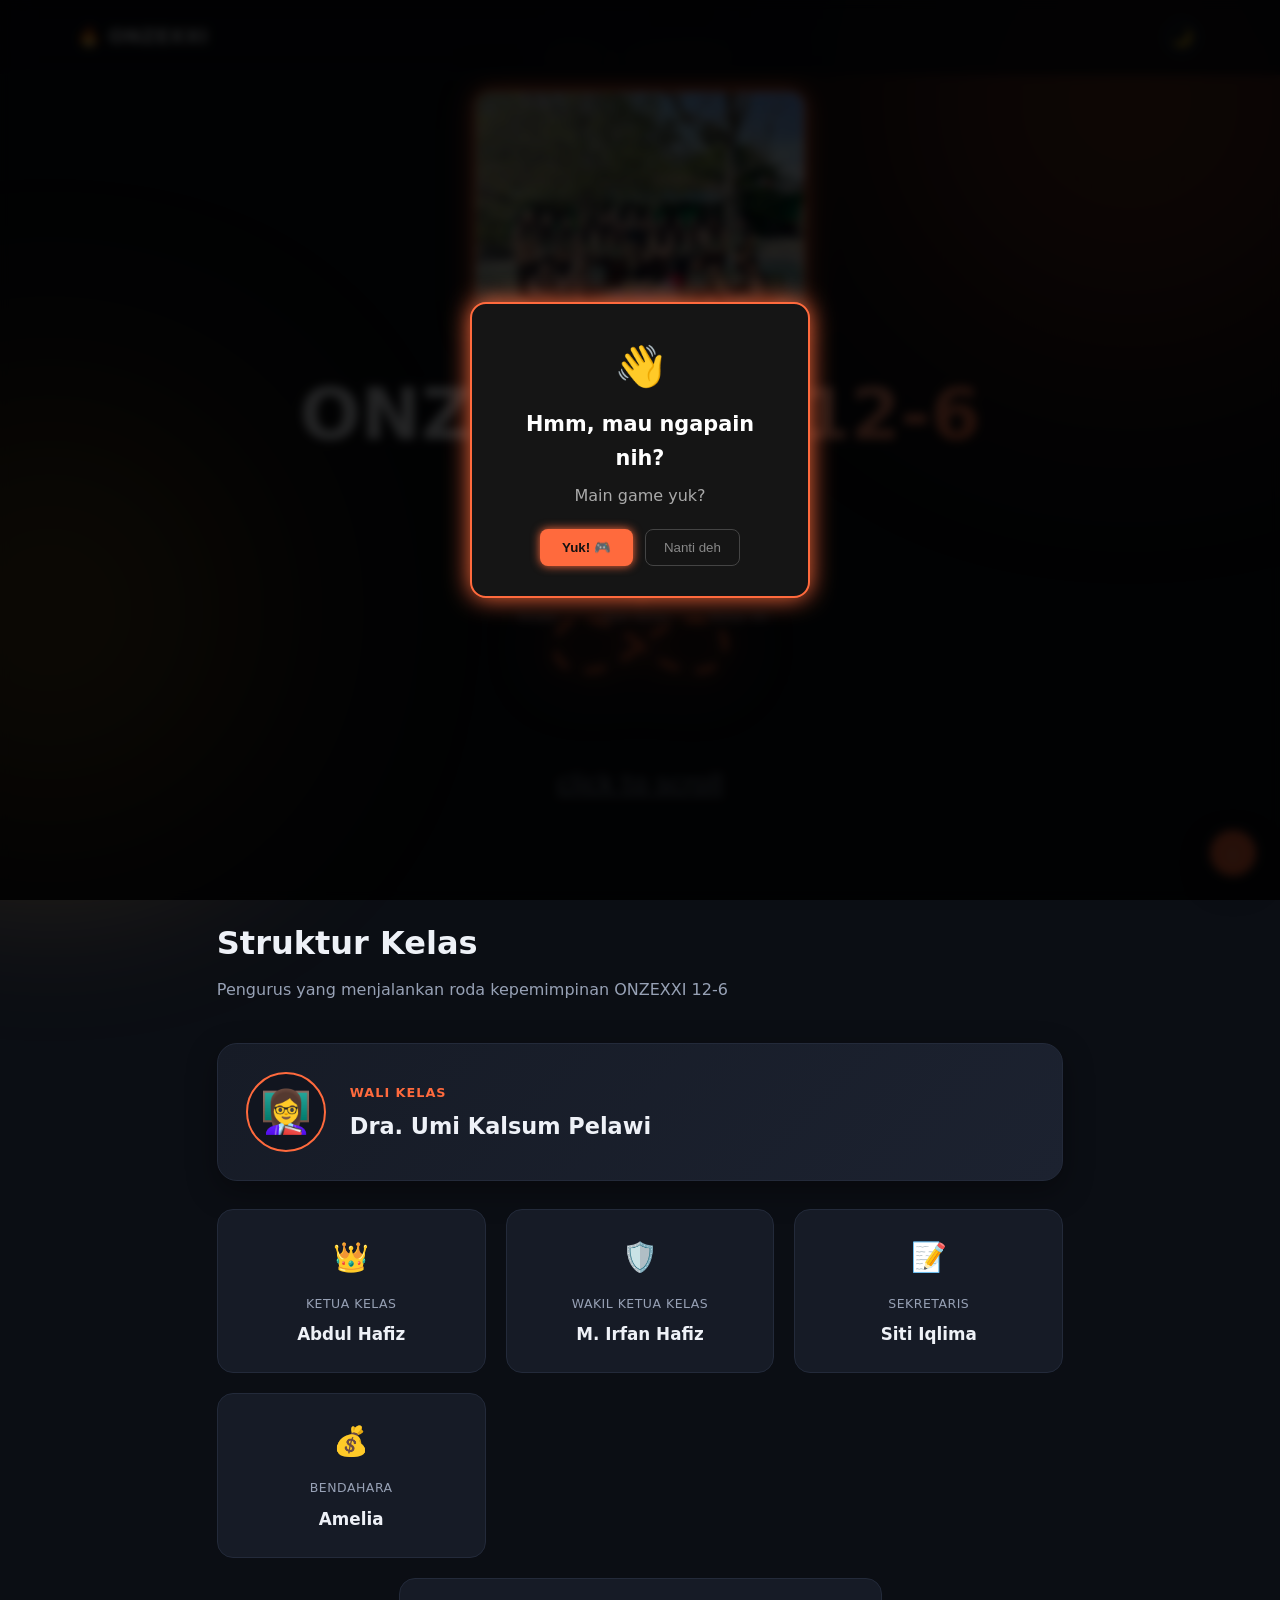
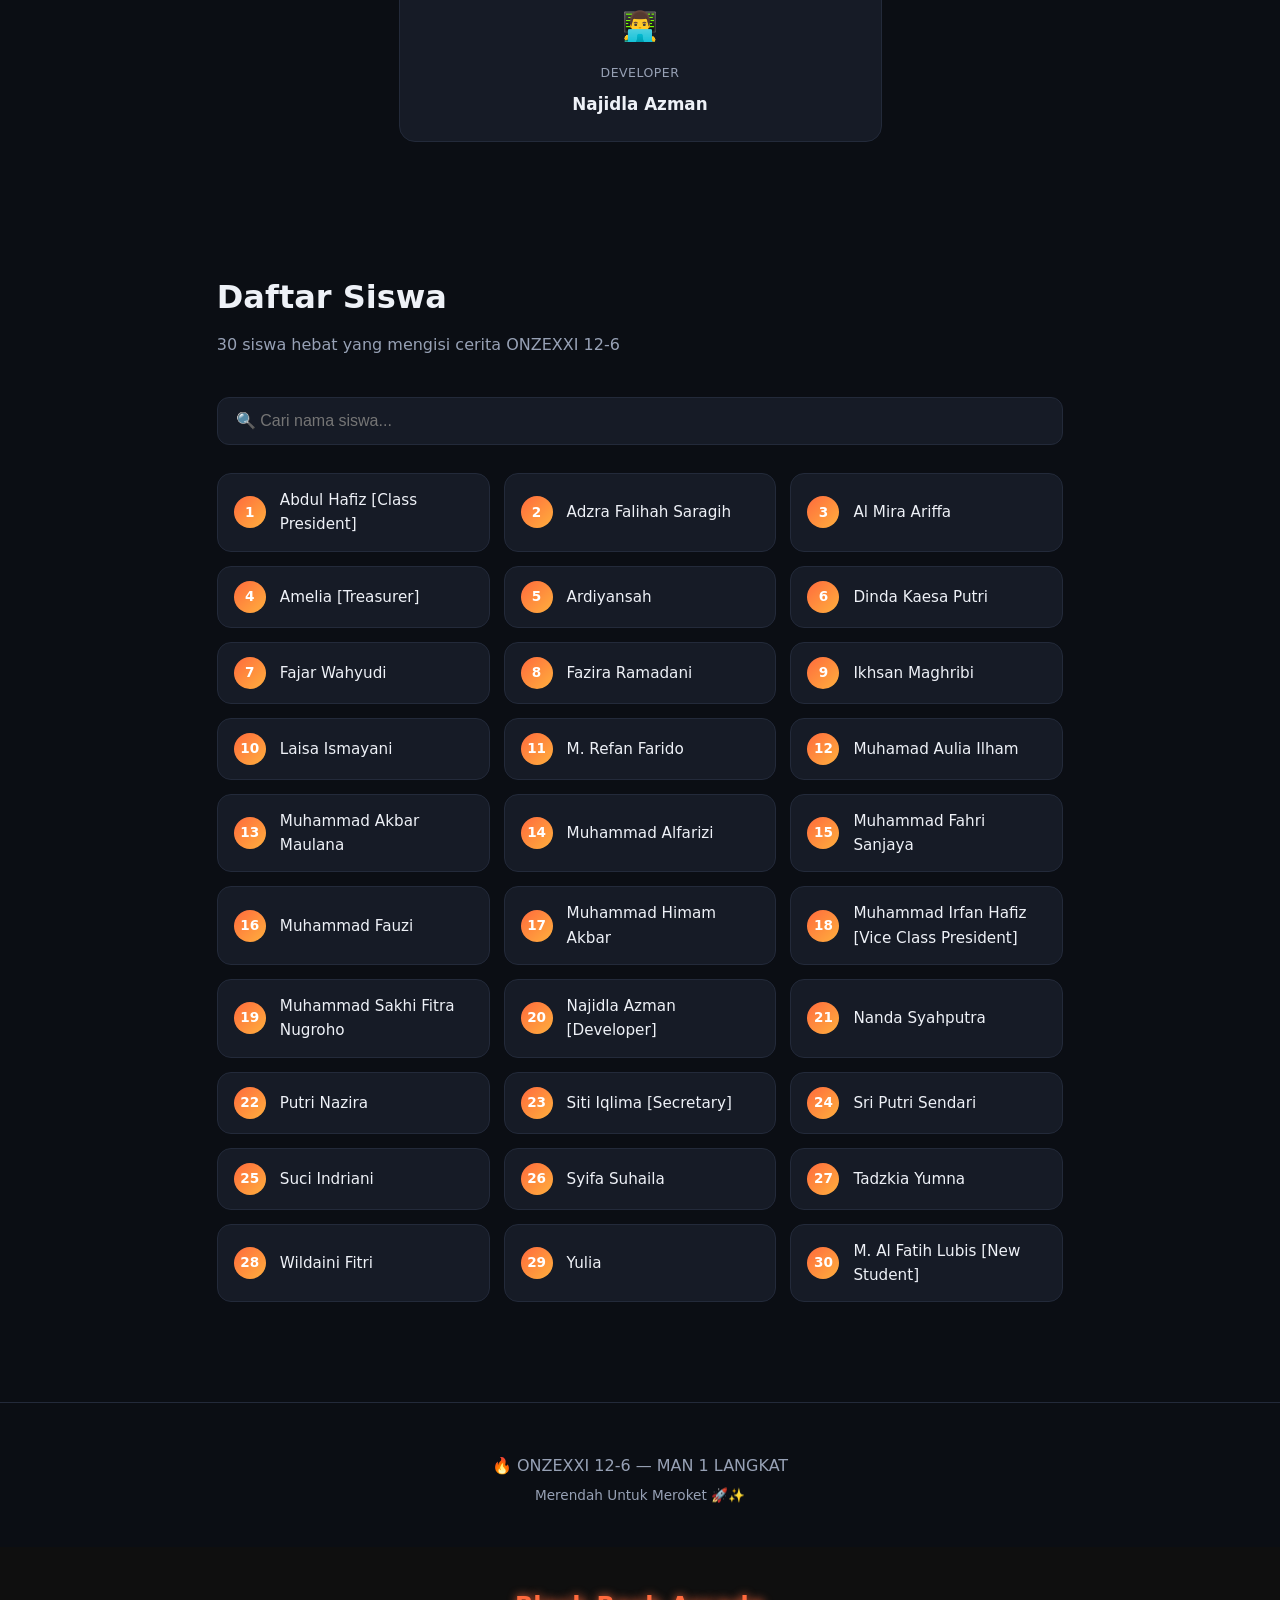
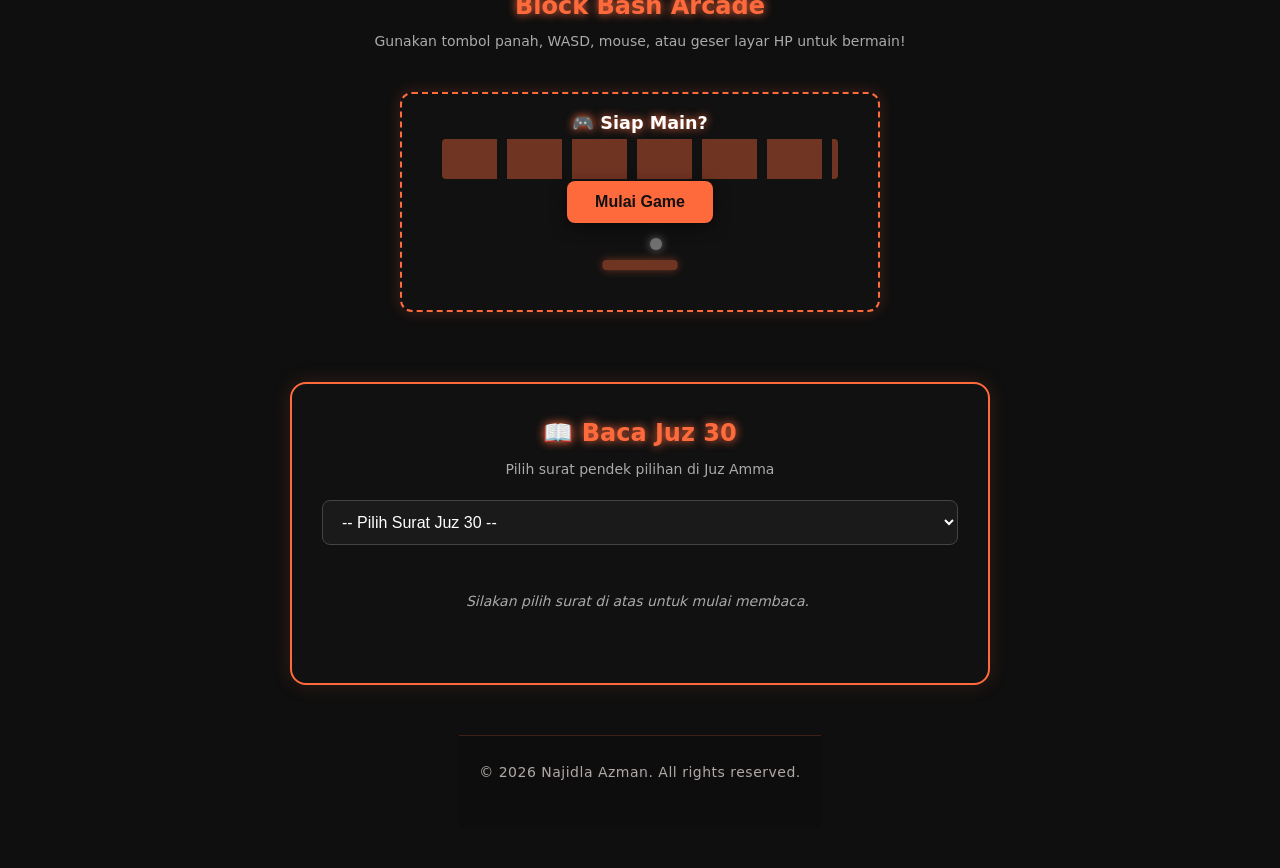
==== index.html @ a22c722e "Add files via upload" ====
<!DOCTYPE html>
<html lang="id">
<head>
<meta charset="UTF-8">
<meta name="viewport" content="width=device-width, initial-scale=1.0, maximum-scale=1.0, user-scalable=no">
<title>ONZEXXI 🔥 12-6 | MAN 1 LANGKAT</title>
<link rel="stylesheet" href="style.css">
</head>

<!-- Pop-up Greeting Awal -->
<div id="welcomePopup" class="popup-overlay">
  <div class="popup-card">
    <div class="popup-icon">👋</div>
    <h3>Hmm, mau ngapain nih?</h3>
    <p>Main game yuk?</p>
    <div class="popup-buttons">
      <button id="btnYuk" onclick="acceptInvitation()">Yuk! 🎮</button>
      <button id="btnNanti" onclick="closePopup()">Nanti deh</button>
    </div>
  </div>
</div>


<body>

  <!-- Background decor -->
  <div class="bg-glow bg-glow-1"></div>
  <div class="bg-glow bg-glow-2"></div>
  
  <nav class="navbar">
  <a href="#" onclick="window.scrollTo({top: 0, behavior: 'smooth'}); return false;" class="logo" style="text-decoration: none; color: inherit; cursor: pointer;">
    🔥 ONZEXXI
  </a>
  <div class="nav-right">
    <button id="themeToggle" class="theme-toggle" title="Ganti tema">🌙</button>
    <button id="hamburger" class="hamburger" aria-label="Menu">
      <span></span>
      <span></span>
      <span></span>
    </button>
  </div>
</nav>


  <!-- HEADER -->
  <header class="hero" id="home">
    
    <!-- Mobile Menu -->
    <div id="mobileMenu" class="mobile-menu">
      <ul>
        <li><a href="#home" class="menu-link">🏠 Beranda</a></li>
        <li><a href="#struktur" class="menu-link">📋 Struktur Kelas</a></li>
        <li><a href="#siswa" class="menu-link">👨‍🎓 Daftar Siswa</a></li>
        <li><a href="#quran" class="menu-link">📖 Al - Qur'an</a></li>
        <li><a href="#game" class="menu-link"> 🎮 Game</a></li>
      </ul>
    </div>
    
        <!-- LOGO LOVE -->
    <div class="love-container">
      <svg class="love-svg" viewBox="0 0 100 100">
        <path class="love-path" d="M 50,30 C 50,10 20,0 10,20 C 0,40 20,60 50,90 C 80,60 100,40 90,20 C 80,0 50,10 50,30 Z" fill="none" stroke-linecap="round" />
      </svg>
    </div>
    
    <!-- LOGO INFINITY PINDAH KE SINI (DI LUAR CONTENT, DI DALAM HERO) -->
    <div class="infinity-container">
      <svg class="infinity-svg" viewBox="0 0 200 100">
        <path class="infinity-path" d="M 100,50 C 60,10 0,10 0,50 C 0,90 60,90 100,50 C 140,10 200,10 200,50 C 200,90 140,90 100,50 Z" fill="none" stroke-linecap="round" />
      </svg>
    </div>
    

    <div class="hero-content">
      <p class="hero-tag">MAN 1 LANGKAT</p>
      
      <!-- FOTO HERO -->
      <div class="hero-img-container">
        <img src="foto.jpg" alt="Foto Kelas ONZEXXI" class="hero-img">
      </div>
  
      <h1 class="hero-title">ONZEXXI <span class="fire">🔥</span> 12-6</h1>
      <p class="hero-sub">Satu Kelas, Satu Keluarga, Satu Tujuan.</p>
      
      <div class="hero-stats">
        <div class="stat-box">
          <span class="stat-number" id="studentCount">0</span>
          <span class="stat-label">Siswa</span>
        </div>
        <div class="stat-box">
          <span class="stat-number">1</span>
          <span class="stat-label">Wali Kelas</span>
        </div>
        <div class="stat-box">
          <span class="stat-number">12</span>
          <span class="stat-label">Kelas XII</span>
        </div>
      </div>
    </div> <!-- PENUTUP .hero-content -->

    

    <a href="#struktur" class="scroll-hint">click to scroll</a>

  </header>

  <main>
    <!-- STRUKTUR KELAS -->
    <section class="section" id="struktur">
      <h2 class="section-title">Struktur Kelas</h2>
      <p class="section-desc">Pengurus yang menjalankan roda kepemimpinan ONZEXXI 12-6</p>

      <div class="wali-card">
        <div class="wali-avatar">👩‍🏫</div>
        <div class="wali-info">
          <span class="wali-role">Wali Kelas</span>
          <h3 class="wali-name">Dra. Umi Kalsum Pelawi</h3>
        </div>
      </div>

      <div class="struktur-grid">
        <div class="struktur-card">
          <div class="struktur-icon">👑</div>
          <span class="struktur-role">Ketua Kelas</span>
          <h4 class="struktur-name">Abdul Hafiz</h4>
        </div>
        <div class="struktur-card">
          <div class="struktur-icon">🛡️</div>
          <span class="struktur-role">Wakil Ketua Kelas</span>
          <h4 class="struktur-name">M. Irfan Hafiz</h4>
        </div>
        <div class="struktur-card">
          <div class="struktur-icon">📝</div>
          <span class="struktur-role">Sekretaris</span>
          <h4 class="struktur-name">Siti Iqlima</h4>
        </div>
        <div class="struktur-card">
          <div class="struktur-icon">💰</div>
          <span class="struktur-role">Bendahara</span>
          <h4 class="struktur-name">Amelia</h4>
        </div>
        <div class="struktur-card developer-card">
          <div class="struktur-icon">👨‍💻</div>
          <span class="struktur-role">Developer</span>
          <h4 class="struktur-name">Najidla Azman</h4>
        </div>
      </div>
    </section>
    
    <!-- DAFTAR SISWA -->
    <section class="section" id="siswa">
      <h2 class="section-title">Daftar Siswa</h2>
      <p class="section-desc">30 siswa hebat yang mengisi cerita ONZEXXI 12-6</p>

      <div class="search-wrap">
        <input type="text" id="searchInput" placeholder="🔍 Cari nama siswa..." class="search-input">
      </div>

      <div id="studentList" class="student-grid"></div>
      <p id="noResult" class="no-result hidden">Nama siswa tidak ditemukan 😢</p>
    </section>
  </main>

  <footer class="footer">
    <p>🔥 ONZEXXI 12-6 &mdash; MAN 1 LANGKAT</p>
    <p class="footer-sub">Merendah Untuk Meroket 🚀✨</p>
  </footer>

  <button id="toTop" class="to-top hidden" title="Kembali ke atas">↑</button>
  

<section class="game-section" id="game">
  <h2>Block Bash Arcade</h2>
  <p>Gunakan tombol panah, WASD, mouse, atau geser layar HP untuk bermain!</p>
  
  <!-- PREVIEW CONTAINER SEBELUM GAME DIMULAI -->
  <div id="gamePreview" class="game-preview-container">
    <div class="preview-overlay-text">
      <span>🎮 Siap Main?</span>
    </div>
    <!-- Canvas Preview (Opsional atau pakai gambar/elemen statis) -->
    <div class="preview-mockup">
      <div class="mock-bricks"></div>
      <div class="mock-paddle"></div>
      <div class="mock-ball"></div>
    </div>
    <button id="startBtn" onclick="startGame()">Mulai Game</button>
  </div>

  <!-- Container Game Fullscreen (yang udah kita buat sebelumnya) -->
  <div id="gameOverlay" class="game-overlay">
  <div class="game-container-full">
    <div class="game-header-ui">
      <span id="scoreBoard">Score: 0</span>
      <button id="exitBtn" onclick="exitGame()">Keluar ✕</button>
    </div>
    
    <!-- Area Canvas Game -->
    <div style="position: relative;">
      <canvas id="blockBashCanvas" width="480" height="320"></canvas>
      
      <!-- Pop-up Game Over di dalam Canvas -->
      <div id="gameOverScreen" class="game-over-screen">
        <h2>Game Over! 💀</h2>
        <p id="finalScore">Skor Kamu: 0</p>
        <button onclick="restartGame()">Coba Lagi 🔄</button>
      </div>
    </div>

  </div>
</div>


<!-- Section Al-Qur'an Juz 30 -->
<section class="quran-section" id="quran">
  <div class="quran-header">
    <h2>📖 Baca Juz 30</h2>
    <p>Pilih surat pendek pilihan di Juz Amma</p>
  </div>

  <!-- Dropdown Pilihan Surat -->
  <div class="quran-controls">
    <select id="surahSelect" onchange="fetchSurah()">
      <option value="" disabled selected>-- Pilih Surat Juz 30 --</option>
      <!-- Daftar surat Juz 30 di-generate otomatis via JS -->
    </select>
  </div>

  <!-- Container Menampilkan Ayat-ayat -->
  <div id="quranContainer" class="quran-content-box">
    <p class="quran-placeholder">Silakan pilih surat di atas untuk mulai membaca.</p>
  </div>
</section>


<!-- Footer / Copyright Section -->
<footer class="site-footer">
  <p>&copy; 2026 Najidla Azman. All rights reserved.</p>
</footer>


<script src="script.js"></script>
</body>
</html>
---- style.css ----
/* Styling Section Al-Qur'an */
.quran-section {
  max-width: 700px;
  width: 90%;
  margin: 50px auto;
  background: #111;
  border: 2px solid var(--accent);
  box-shadow: 0 0 20px rgba(255, 106, 61, 0.15);
  border-radius: 16px;
  padding: 30px;
  color: #fff;
  text-align: center;
}

.quran-header h2 {
  margin-bottom: 5px;
  color: #fff;
  text-shadow: 0 0 8px var(--accent);
}

.quran-header p {
  color: #aaa;
  font-size: 0.95rem;
  margin-bottom: 20px;
}

.quran-controls select {
  width: 100%;
  padding: 12px 15px;
  background: #1a1a1a;
  border: 1px solid #444;
  color: #fff;
  font-size: 1rem;
  border-radius: 8px;
  cursor: pointer;
  outline: none;
  transition: border-color 0.2s;
}

.quran-controls select:focus {
  border-color: var(--accent);
  box-shadow: 0 0 8px var(--accent);
}

/* Kotak Konten Ayat */
.quran-content-box {
  margin-top: 25px;
  max-height: 450px;
  overflow-y: auto;
  text-align: left;
  padding-right: 5px;
}

/* Scrollbar kustom di kotak ayat */
.quran-content-box::-webkit-scrollbar {
  width: 6px;
}
.quran-content-box::-webkit-scrollbar-thumb {
  background: var(--accent);
  border-radius: 4px;
}

.quran-placeholder {
  color: #666;
  text-align: center;
  font-style: italic;
  padding: 20px;
}

/* Desain Kartu Per Ayat */
.ayah-card {
  background: #181818;
  border-left: 4px solid var(--accent);
  padding: 18px;
  margin-bottom: 15px;
  border-radius: 6px;
}

.ayah-number {
  font-size: 0.85rem;
  color: var(--accent);
  font-weight: bold;
  margin-bottom: 8px;
}

.ayah-arabic {
  font-size: 1.8rem;
  text-align: right;
  direction: rtl;
  font-family: 'Traditional Arabic', 'Amiri', serif, sans-serif;
  margin-bottom: 12px;
  color: #f9f9f9;
  line-height: 2.2;
}

.ayah-latin {
  font-size: 0.95rem;
  color: #ddd;
  font-style: italic;
  margin-bottom: 6px;
}

.ayah-translation {
  font-size: 0.9rem;
  color: #999;
}


/* Styling Footer Copyright */
.site-footer {
  text-align: center;
  padding: 25px 20px;
  background: #0d0d0d;
  border-top: 1px solid rgba(255, 106, 61, 0.2); /* Garis tipis aksesoris neon */
  color: #888;
  font-size: 0.9rem;
  letter-spacing: 0.5px;
}

.site-footer p {
  margin: 0;
  text-shadow: 0 0 5px rgba(255, 106, 61, 0.1);
}


:root {
  --bg: #0b0e14;
  --bg-alt: #11151f;
  --card: #161b26;
  --card-hover: #1c2230;
  --text: #eef1f7;
  --text-dim: #97a1b5;
  --accent: #ff6a3d;
  --accent-2: #ffb03d;
  --border: #232a3a;
  --shadow: 0 10px 30px rgba(0,0,0,0.35);
}

[data-theme="light"] {
  --bg: #f6f7fb;
  --bg-alt: #ffffff;
  --card: #ffffff;
  --card-hover: #f0f2f8;
  --text: #14171f;
  --text-dim: #5b6478;
  --border: #e4e7ef;
  --shadow: 0 10px 30px rgba(20,23,31,0.08);
}

* { margin: 0; padding: 0; box-sizing: border-box; }


body {
  font-family: 'Segoe UI', system-ui, -apple-system, sans-serif;
  background: var(--bg);
  color: var(--text);
  line-height: 1.6;
  overflow-x: hidden;
  transition: background 0.4s ease, color 0.4s ease;
  
  /* Tambahkan baris di bawah ini */
  -webkit-user-select: none; /* Safari */
  -moz-user-select: none;    /* Firefox */
  -ms-user-select: none;     /* Internet Explorer/Edge */
  user-select: none;         /* Standar modern */
}


/* Background glow */
.bg-glow {
  position: fixed;
  border-radius: 50%;
  filter: blur(120px);
  opacity: 0.35;
  z-index: -1;
  pointer-events: none;
}
.bg-glow-1 {
  width: 500px; height: 500px;
  background: var(--accent);
  top: -150px; right: -100px;
}
.bg-glow-2 {
  width: 400px; height: 400px;
  background: var(--accent-2);
  bottom: 10%; left: -150px;
}

/* NAVBAR - STICKY */
.navbar {
  display: flex;
  justify-content: space-between;
  align-items: center;
  padding: 16px 6%;
  position: fixed;
  top: 0;
  left: 0;
  width: 100%; 
  z-index: 100;
  background: rgba(11, 14, 20, 0.85);
  backdrop-filter: blur(16px);
  -webkit-backdrop-filter: blur(16px);
  border-bottom: 1px solid rgba(35, 42, 58, 0.4);
  transition: all 0.4s ease;
}

[data-theme="light"] .navbar {
  background: rgba(246, 247, 251, 0.85);
  border-bottom: 1px solid rgba(228, 231, 239, 0.6);
}

/* Efek shadow saat di-scroll */
.navbar.scrolled {
  box-shadow: 0 4px 30px rgba(0, 0, 0, 0.15);
  padding: 12px 6%;
}

[data-theme="light"] .navbar.scrolled {
  box-shadow: 0 4px 30px rgba(20, 23, 31, 0.08);
}

.logo {
  font-weight: 800;
  font-size: 1.2rem;
  letter-spacing: 0.5px;
  display: flex;
  align-items: center;
  gap: 8px;
}

.theme-toggle {
  background: var(--card);
  border: 1px solid var(--border);
  border-radius: 50px;
  width: 42px;
  height: 42px;
  font-size: 1.1rem;
  cursor: pointer;
  transition: transform 0.3s ease, background 0.3s ease;
}
.theme-toggle:hover { transform: rotate(20deg) scale(1.05); background: var(--card-hover); }

/* HERO */
.hero {
  min-height: 92vh;
  display: flex;
  flex-direction: column;
  justify-content: space-between;
  position: relative;
  scroll-margin-top: 0; /* Beranda ga perlu margin */
}
.hero-content {
  flex: 1;
  display: flex;
  flex-direction: column;
  align-items: center;
  justify-content: center;
  text-align: center;
  padding: 0 6%;
}
.hero-tag {
  color: var(--accent);
  font-weight: 700;
  letter-spacing: 3px;
  font-size: 0.99rem;
  margin-top: -100px; /* turun 20px */
  transform: translateY(10px);
  margin-bottom: 14px;
  text-transform: uppercase;
}
.hero-title {
  font-size: clamp(2.4rem, 7vw, 4.5rem);
  font-weight: 900;
  line-height: 1.1;
  background: linear-gradient(135deg, var(--text) 30%, var(--accent) 100%);
  -webkit-background-clip: text;
  background-clip: text;
  -webkit-text-fill-color: transparent;
}
.fire { -webkit-text-fill-color: initial; }
.hero-sub {
  margin-top: 18px;
  color: var(--text-dim);
  font-size: 1.05rem;
  max-width: 500px;
}
.hero-stats {
  display: flex;
  gap: 40px;
  margin-top: 48px;
  flex-wrap: wrap;
  justify-content: center;
}
.stat-box {
  display: flex;
  flex-direction: column;
  align-items: center;
}
.stat-number {
  font-size: 2.2rem;
  font-weight: 800;
  color: var(--accent);
}
.stat-label {
  color: var(--text-dim);
  font-size: 0.85rem;
  margin-top: 4px;
}
.scroll-hint {
  text-align: center;
  padding-bottom: 24px;
  font-size: 1.6rem;
  color: var(--text-dim);
  animation: bounce 2s infinite;
}
@keyframes bounce {
  0%, 100% { transform: translateY(0); }
  50% { transform: translateY(8px); }
}

/* SECTIONS */
.section {
  max-width: 1000px;
  margin: 0 auto;
  padding: 90px 6% 40px;
  scroll-margin-top: 80px; /* PENTING: biar pas di-scroll, konten muncul di bawah navbar */
}
.section-title {
  font-size: 2rem;
  font-weight: 800;
}
.section-desc {
  color: var(--text-dim);
  margin-top: 8px;
  margin-bottom: 40px;
}

/* WALI KELAS */
.wali-card {
  display: flex;
  align-items: center;
  gap: 24px;
  background: linear-gradient(135deg, var(--card) 0%, var(--card-hover) 100%);
  border: 1px solid var(--border);
  border-radius: 20px;
  padding: 28px;
  box-shadow: var(--shadow);
  margin-bottom: 28px;
}
.wali-avatar {
  font-size: 2.6rem;
  width: 80px; height: 80px;
  min-width: 80px;
  display: flex; align-items: center; justify-content: center;
  background: var(--bg-alt);
  border-radius: 50%;
  border: 2px solid var(--accent);
}
.wali-role {
  color: var(--accent);
  font-weight: 700;
  font-size: 0.8rem;
  text-transform: uppercase;
  letter-spacing: 1px;
}
.wali-name {
  font-size: 1.4rem;
  margin-top: 4px;
}

/* STRUKTUR GRID */

.struktur-grid {
  display: grid;
  grid-template-columns: repeat(auto-fit, minmax(220px, 1fr));
  gap: 20px;
}
.struktur-card {
  background: var(--card);
  border: 1px solid var(--border);
  border-radius: 16px;
  padding: 24px 20px;
  text-align: center;
  transition: transform 0.25s ease, box-shadow 0.25s ease, border-color 0.25s ease;
}
.developer-card {
  grid-column: 1 / -1;
  justify-self: center;
  width: 483px;
}
.struktur-card:hover {
  transform: translateY(-6px);
  box-shadow: var(--shadow);
  border-color: var(--accent);
}
.struktur-icon { font-size: 1.8rem; margin-bottom: 10px; }
.struktur-role {
  color: var(--text-dim);
  font-size: 0.78rem;
  text-transform: uppercase;
  letter-spacing: 0.5px;
}
.struktur-name {
  margin-top: 6px;
  font-size: 1.05rem;
}

/* SEARCH */
.search-wrap { margin-bottom: 28px; }
.search-input {
  width: 100%;
  padding: 14px 18px;
  border-radius: 12px;
  border: 1px solid var(--border);
  background: var(--card);
  color: var(--text);
  font-size: 1rem;
  outline: none;
  transition: border-color 0.25s ease;
}
.search-input:focus { border-color: var(--accent); }

/* STUDENT GRID */
.student-grid {
  display: grid;
  grid-template-columns: repeat(auto-fill, minmax(230px, 1fr));
  gap: 14px;
}
.student-card {
  display: flex;
  align-items: center;
  gap: 14px;
  background: var(--card);
  border: 1px solid var(--border);
  border-radius: 14px;
  padding: 14px 16px;
  transition: transform 0.2s ease, border-color 0.2s ease;
}
.student-card:hover {
  transform: translateY(-3px);
  border-color: var(--accent);
}
.student-num {
  min-width: 32px; height: 32px;
  border-radius: 50%;
  background: linear-gradient(135deg, var(--accent), var(--accent-2));
  color: #fff;
  font-weight: 700;
  font-size: 0.85rem;
  display: flex; align-items: center; justify-content: center;
}
.student-name { font-size: 0.95rem; }
.no-result {
  text-align: center;
  color: var(--text-dim);
  padding: 30px 0;
}
.hidden { display: none; }

/* FOOTER */
.footer {
  text-align: center;
  padding: 50px 6% 40px;
  color: var(--text-dim);
  border-top: 1px solid var(--border);
  margin-top: 60px;
}
.footer-sub { font-size: 0.85rem; margin-top: 6px; }

/* TO TOP */
.to-top {
  position: fixed;
  bottom: 24px; right: 24px;
  width: 46px; height: 46px;
  border-radius: 50%;
  border: none;
  background: var(--accent);
  color: #fff;
  font-size: 1.2rem;
  cursor: pointer;
  box-shadow: var(--shadow);
  transition: opacity 0.3s ease, transform 0.3s ease;
  z-index: 20;
}
.to-top:hover { transform: translateY(-4px); }

@media (max-width: 480px) {
  .hero-stats { gap: 24px; }
  .wali-card { flex-direction: column; text-align: center; }
}

/* ===== HAMBURGER MENU ===== */
.nav-right {
  display: flex;
  align-items: center;
  gap: 12px;
}

.hamburger {
  display: flex;
  flex-direction: column;
  justify-content: space-between;
  width: 28px;
  height: 20px;
  background: transparent;
  border: none;
  cursor: pointer;
  padding: 0;
  z-index: 30;
  transition: all 0.3s ease;
}

.hamburger span {
  display: block;
  width: 100%;
  height: 2.5px;
  background: var(--text);
  border-radius: 4px;
  transition: all 0.3s ease;
  transform-origin: center;
}

.hamburger.active span:nth-child(1) {
  transform: translateY(8.5px) rotate(45deg);
}

.hamburger.active span:nth-child(2) {
  opacity: 0;
  transform: scaleX(0);
}

.hamburger.active span:nth-child(3) {
  transform: translateY(-8.5px) rotate(-45deg);
}

.hamburger:hover span {
  background: var(--accent);
}

/* ===== MOBILE MENU OVERLAY ===== */
.mobile-menu {
  position: fixed;
  top: 0;
  right: -100%;
  width: 280px;
  height: 100vh;
  background: var(--bg-alt);
  border-left: 1px solid var(--border);
  padding: 100px 30px 40px;
  transition: right 0.4s cubic-bezier(0.25, 0.46, 0.45, 0.94);
  z-index: 25;
  box-shadow: -10px 0 40px rgba(0,0,0,0.2);
  backdrop-filter: blur(20px);
  -webkit-backdrop-filter: blur(20px);
}

.mobile-menu.open {
  right: 0;
}

.mobile-menu ul {
  list-style: none;
  display: flex;
  flex-direction: column;
  gap: 8px;
}

.mobile-menu ul li a {
  display: block;
  padding: 14px 18px;
  font-size: 1.05rem;
  font-weight: 600;
  color: var(--text);
  text-decoration: none;
  border-radius: 12px;
  transition: all 0.25s ease;
  background: transparent;
}

.mobile-menu ul li a:hover {
  background: var(--card-hover);
  color: var(--accent);
  transform: translateX(6px);
}

.mobile-menu ul li a:active {
  transform: scale(0.97);
}

/* Overlay gelap */
.menu-overlay {
  position: fixed;
  top: 0;
  left: 0;
  width: 100%;
  height: 100vh;
  background: rgba(0,0,0,0.4);
  backdrop-filter: blur(4px);
  -webkit-backdrop-filter: blur(4px);
  opacity: 0;
  visibility: hidden;
  transition: all 0.4s ease;
  z-index: 20;
}

.menu-overlay.active {
  opacity: 1;
  visibility: visible;
}

/* ===== RESPONSIVE ===== */
@media (min-width: 769px) {
  .hamburger {
    display: none;
  }
  .mobile-menu {
    display: none;
  }
}

@media (max-width: 768px) {
  .mobile-menu {
    width: 260px;
  }
  .mobile-menu ul li a {
    font-size: 0.95rem;
    padding: 12px 16px;
  }
}

@media (max-width: 480px) {
  .mobile-menu {
    width: 100%;
    border-left: none;
  }
}

/* Styling untuk Foto Hero / Bagian Atas */
.hero-img-container {
  margin: 16px 0 35px 0;
  display: flex;
  justify-content: center;
}

.hero-img {
  width: 100%;
  max-width: 400px;       
  height: 250px;          
  object-fit: cover;      
  border-radius: 16px;    
  
  /* Efek Outline & Garis Bersinar (Glow) */
  border: 2px solid var(--accent); 
  box-shadow: 0 0 20px var(--accent), 0 0 40px rgba(255, 106, 61, 0.2); 
  
  cursor: zoom-in; /* Kursor berubah jadi kaca pembesar */
  transition: transform 0.4s ease, box-shadow 0.3s ease;
}

/* Efek saat kursor diarahkan ke foto (Hanya membesar sedikit & glow bertambah) */
.hero-img:hover {
  transform: scale(1.03); /* Cukup membesar sedikit agar tidak mengganggu */
  box-shadow: 0 0 30px var(--accent), 0 0 60px rgba(255, 106, 61, 0.4);
}

/* Efek saat foto DIKLIK (Berubah jadi besar penuh) */
.hero-img.zoomed {
  transform: scale(1.50); /* Ukuran besar saat diklik */
  cursor: zoom-out;     /* Kursor berubah jadi tanda minus */
  z-index: 999;
  position: relative;
  box-shadow: 0 0 40px var(--accent), 0 0 80px rgba(255, 106, 61, 0.6);
}

/* Mencegah gambar diseret (drag) atau diseleksi tanpa mematikan interaksinya */
img {
  -webkit-user-drag: none;
  -webkit-user-select: none;
  user-select: none;
}

/* Menghilangkan efek warna biru/highlight saat tombol ditekan di perangkat mobile */
button, a, input {
  -webkit-tap-highlight-color: transparent; 
  outline: none;                            
}

button:focus, a:focus, input:focus {
  outline: none;
  box-shadow: none;
}


.infinity-container {
  position: absolute;
  bottom: 140px; 
  left: 50%;
  transform: translateX(-50%);
  display: flex;
  justify-content: center;
  align-items: center;
  z-index: 5;
}

.infinity-svg {
  width: 170px; /* Lebarkan sedikit biar lengkungannya lebih longgar & elegan */
  height: 85px;
  display: block;
  overflow: visible;
  filter: drop-shadow(0 0 12px var(--accent)) drop-shadow(0 0 30px rgba(255, 106, 61, 0.7));
}

.infinity-path {
  stroke: var(--accent);
  stroke-width: 5.5; 
  stroke-dasharray: 20 25; /* Garis terang 20px, spasi 25px (ulangi banyak) */
  stroke-dashoffset: 0;
  animation: infinityFlow 1.8s linear infinite; /* Pakai linear biar pergerakan banyak garisnya konsisten */
}

@keyframes infinityFlow {
  0% {
    stroke-dashoffset: 90; /* Sesuaikan dengan total panjang (20 + 25) * 2 */
  }
  100% {
    stroke-dashoffset: 0;
  }
}


/* Container Logo Love */
.love-container {
  position: absolute;
  bottom: 220px; /* Atur jarak posisinya agar tepat melayang di atas infinity */
  left: 50%;
  transform: translateX(-50%);
  display: flex;
  justify-content: center;
  align-items: center;
  z-index: 5;
}

/* Ukuran & Glow Logo Love */
.love-svg {
  width: 55px;
  height: 55px;
  display: block;
  overflow: visible;
  filter: drop-shadow(0 0 10px var(--accent)) drop-shadow(0 0 25px rgba(255, 106, 61, 0.6));
}

/* Animasi Garis Love Mengalir */
.love-path {
  stroke: var(--accent);
  stroke-width: 5;
  stroke-dasharray: 15 20; /* Garis terang 15px, spasi 20px */
  stroke-dashoffset: 0;
  animation: loveFlow 1.5s linear infinite;
}

@keyframes loveFlow {
  0% {
    stroke-dashoffset: 70; /* Sesuaikan dengan total panjang (15 + 20) * 2 */
  }
  100% {
    stroke-dashoffset: 0;
  }
}

.game-section {
  display: flex;
  flex-direction: column;
  align-items: center;
  padding: 40px 20px;
  background: #0f0f0f;
  color: #fff;
  font-family: inherit;
}

.game-section h2 {
  color: var(--accent);
  margin-bottom: 5px;
  text-shadow: 0 0 10px var(--accent);
}

.game-section p {
  color: #aaa;
  font-size: 14px;
  margin-bottom: 20px;
}

.game-container {
  border: 2px solid var(--accent);
  box-shadow: 0 0 20px var(--accent);
  border-radius: 8px;
  overflow: hidden;
  background: #111;
  text-align: center;
}

canvas {
  display: block;
  background: #000;
}

.game-ui {
  display: flex;
  justify-content: space-between;
  align-items: center;
  padding: 10px 15px;
  background: #1a1a1a;
  border-top: 1px solid #333;
}

#scoreBoard {
  font-weight: bold;
  color: var(--accent);
}

#startBtn {
  background: var(--accent);
  color: #fff;
  border: none;
  padding: 6px 15px;
  border-radius: 4px;
  cursor: pointer;
  font-weight: bold;
  transition: opacity 0.2s;
}

#startBtn:hover {
  opacity: 0.8;
}

/* Sembunyikan overlay game secara default */
.game-overlay {
  display: none;
  position: fixed;
  top: 0;
  left: 0;
  width: 100vw;
  height: 100vh;
  background: rgba(0, 0, 0, 0.95); /* Hitam pekat fokus */
  z-index: 9999; /* Paling depan di atas semua elemen web */
  justify-content: center;
  align-items: center;
  flex-direction: column;
}

/* Saat aktif, ubah jadi flex agar muncul di tengah */
.game-overlay.active {
  display: flex;
}

.game-container-full {
  border: 2px solid var(--accent);
  box-shadow: 0 0 30px var(--accent);
  border-radius: 12px;
  overflow: hidden;
  background: #111;
  text-align: center;
  max-width: 95vw;
}

.game-header-ui {
  display: flex;
  justify-content: space-between;
  align-items: center;
  padding: 12px 20px;
  background: #1a1a1a;
  border-bottom: 1px solid #333;
}

#exitBtn {
  background: #ff3b3b;
  color: #fff;
  border: none;
  padding: 6px 14px;
  border-radius: 4px;
  cursor: pointer;
  font-weight: bold;
  transition: opacity 0.2s;
}

#exitBtn:hover {
  opacity: 0.8;
}

/* Styling Kotak Preview Game */
.game-preview-container {
  position: relative;
  width: 480px;
  max-width: 90vw;
  height: 220px;
  margin: 20px auto;
  background: #111;
  border: 2px dashed var(--accent);
  border-radius: 12px;
  overflow: hidden;
  display: flex;
  flex-direction: column;
  justify-content: center;
  align-items: center;
  box-shadow: 0 0 15px rgba(255, 106, 61, 0.2);
  transition: all 0.3s ease;
}

.game-preview-container:hover {
  border-style: solid;
  box-shadow: 0 0 25px var(--accent);
}

/* Teks dan Mockup di dalam Preview */
.preview-overlay-text {
  position: absolute;
  top: 15px;
  color: #fff;
  font-weight: bold;
  font-size: 1.1rem;
  text-shadow: 0 0 8px var(--accent);
  z-index: 2;
}

.preview-mockup {
  position: relative;
  width: 100%;
  height: 100%;
  opacity: 0.4; /* Agak transparan biar gak terlalu mencolok sebelum diklik */
}

/* Ilustrasi balok-balok kecil di preview */
.mock-bricks {
  position: absolute;
  top: 45px;
  left: 40px;
  right: 40px;
  height: 40px;
  background: repeating-linear-gradient(
    90deg,
    var(--accent),
    var(--accent) 55px,
    #111 55px,
    #111 65px
  );
  border-radius: 4px;
}

/* Ilustrasi padel dan bola di preview */
.mock-paddle {
  position: absolute;
  bottom: 40px;
  left: 50%;
  transform: translateX(-50%);
  width: 75px;
  height: 10px;
  background: var(--accent);
  border-radius: 4px;
  box-shadow: 0 0 8px var(--accent);
}

.mock-ball {
  position: absolute;
  bottom: 60px;
  left: 52%;
  width: 12px;
  height: 12px;
  background: #fff;
  border-radius: 50%;
  box-shadow: 0 0 8px #fff;
}

/* Tombol Mulai di dalam preview */
#startBtn {
  position: absolute;
  z-index: 3;
  background: var(--accent);
  color: #111;
  border: none;
  padding: 12px 28px;
  font-size: 1rem;
  font-weight: bold;
  border-radius: 8px;
  cursor: pointer;
  box-shadow: 0 4px 15px rgba(0,0,0,0.5);
  transition: transform 0.2s, box-shadow 0.2s;
}

#startBtn:hover {
  transform: scale(1.05);
  box-shadow: 0 0 20px var(--accent);
}



/* Styling Overlay Pop-up */
.popup-overlay {
  position: fixed;
  top: 0;
  left: 0;
  width: 100vw;
  height: 100vh;
  background: rgba(0, 0, 0, 0.85);
  backdrop-filter: blur(5px); /* Efek blur di belakang pop-up */
  z-index: 99999;
  display: flex;
  justify-content: center;
  align-items: center;
  animation: fadeInPopup 0.4s ease-out;
}

/* Kartu Pop-up */
.popup-card {
  background: #151515;
  border: 2px solid var(--accent);
  box-shadow: 0 0 25px var(--accent);
  padding: 30px;
  border-radius: 16px;
  text-align: center;
  max-width: 340px;
  width: 90%;
  color: #fff;
  transform: scale(1);
  animation: popScale 0.3s cubic-bezier(0.175, 0.885, 0.32, 1.275);
}

.popup-icon {
  font-size: 2.5rem;
  margin-bottom: 10px;
}

.popup-card h3 {
  margin-bottom: 8px;
  font-size: 1.3rem;
  color: #fff;
}

.popup-card p {
  color: #aaa;
  margin-bottom: 20px;
  font-size: 1rem;
}

/* Tombol di dalam Pop-up */
.popup-buttons {
  display: flex;
  gap: 12px;
  justify-content: center;
}

#btnYuk {
  background: var(--accent);
  color: #111;
  border: none;
  padding: 10px 22px;
  font-weight: bold;
  border-radius: 8px;
  cursor: pointer;
  box-shadow: 0 0 10px var(--accent);
  transition: transform 0.2s;
}

#btnYuk:hover {
  transform: scale(1.05);
}

#btnNanti {
  background: transparent;
  color: #888;
  border: 1px solid #444;
  padding: 10px 18px;
  border-radius: 8px;
  cursor: pointer;
  transition: all 0.2s;
}

#btnNanti:hover {
  color: #fff;
  border-color: #777;
}

/* Animasi Muncul */
@keyframes fadeInPopup {
  from { opacity: 0; }
  to { opacity: 1; }
}

@keyframes popScale {
  from { transform: scale(0.8); opacity: 0; }
  to { transform: scale(1); opacity: 1; }
}

/* Kelas utilitas buat nutup pop-up dengan transisi */
.popup-overlay.hidden {
  display: none;
}


/* Tampilan Game Over Tersembunyi secara Default */
.game-over-screen {
  display: none;
  position: absolute;
  top: 0;
  left: 0;
  width: 100%;
  height: 100%;
  background: rgba(0, 0, 0, 0.9);
  flex-direction: column;
  justify-content: center;
  align-items: center;
  z-index: 10;
  color: #fff;
  text-align: center;
}

.game-over-screen.active {
  display: flex;
}

.game-over-screen h2 {
  color: #ff3b3b;
  margin-bottom: 10px;
  text-shadow: 0 0 10px #ff3b3b;
}

.game-over-screen p {
  color: #ccc;
  margin-bottom: 20px;
  font-size: 1.1rem;
}

.game-over-screen button {
  background: var(--accent);
  color: #111;
  border: none;
  padding: 10px 20px;
  font-weight: bold;
  border-radius: 6px;
  cursor: pointer;
  box-shadow: 0 0 10px var(--accent);
  transition: transform 0.2s;
}

.game-over-screen button:hover {
  transform: scale(1.05);
}
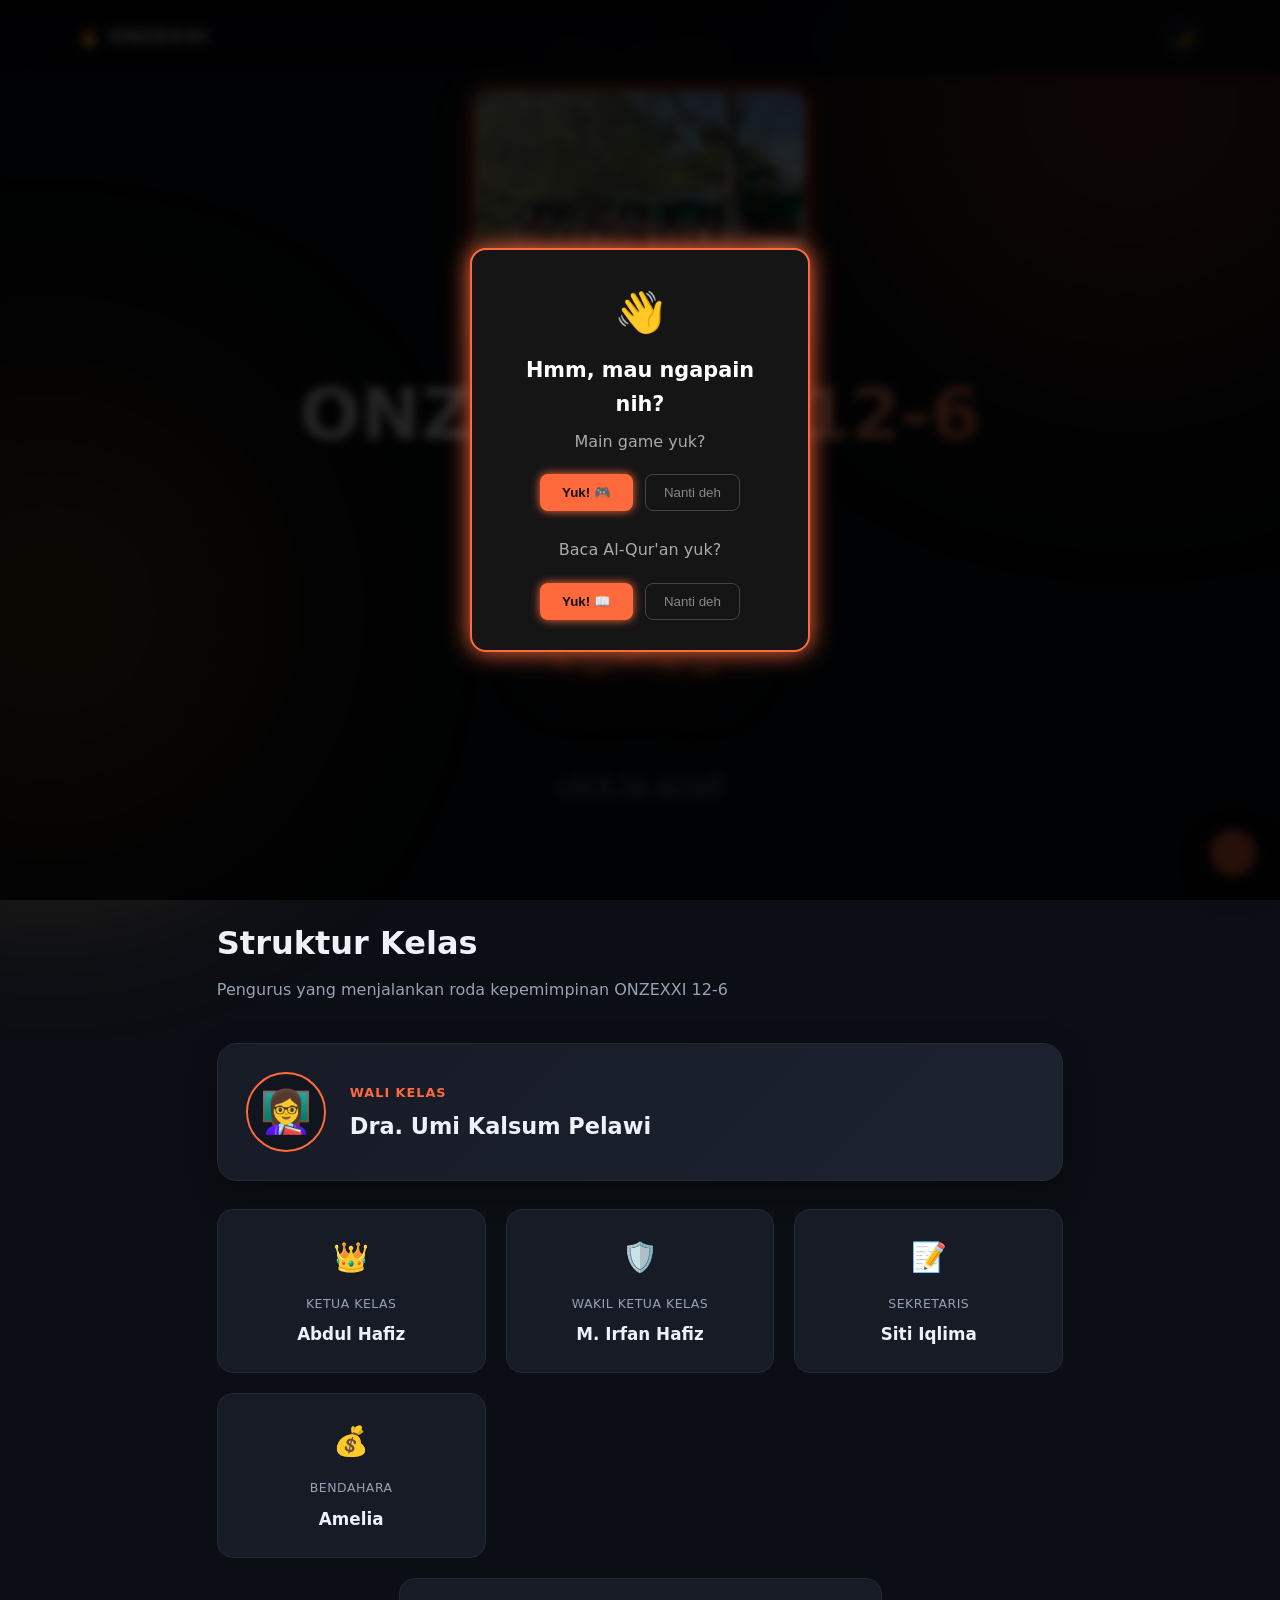
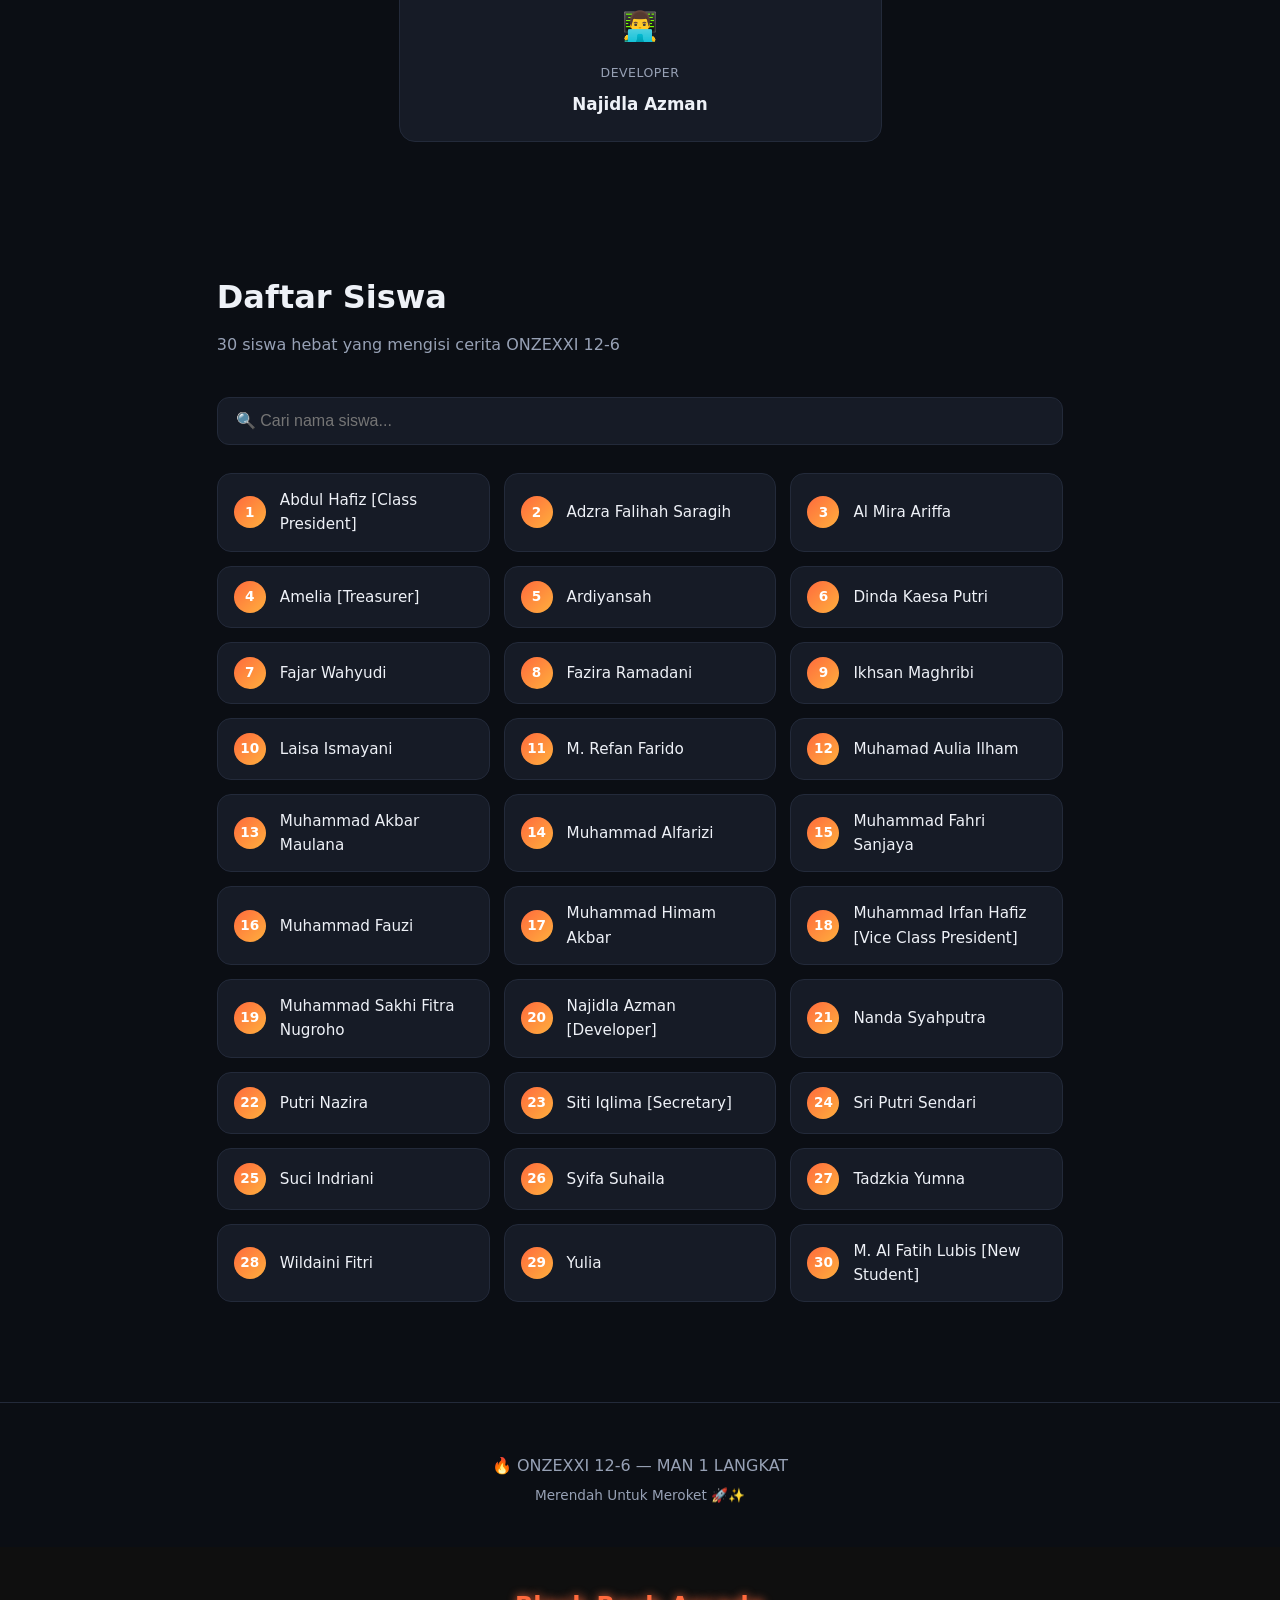
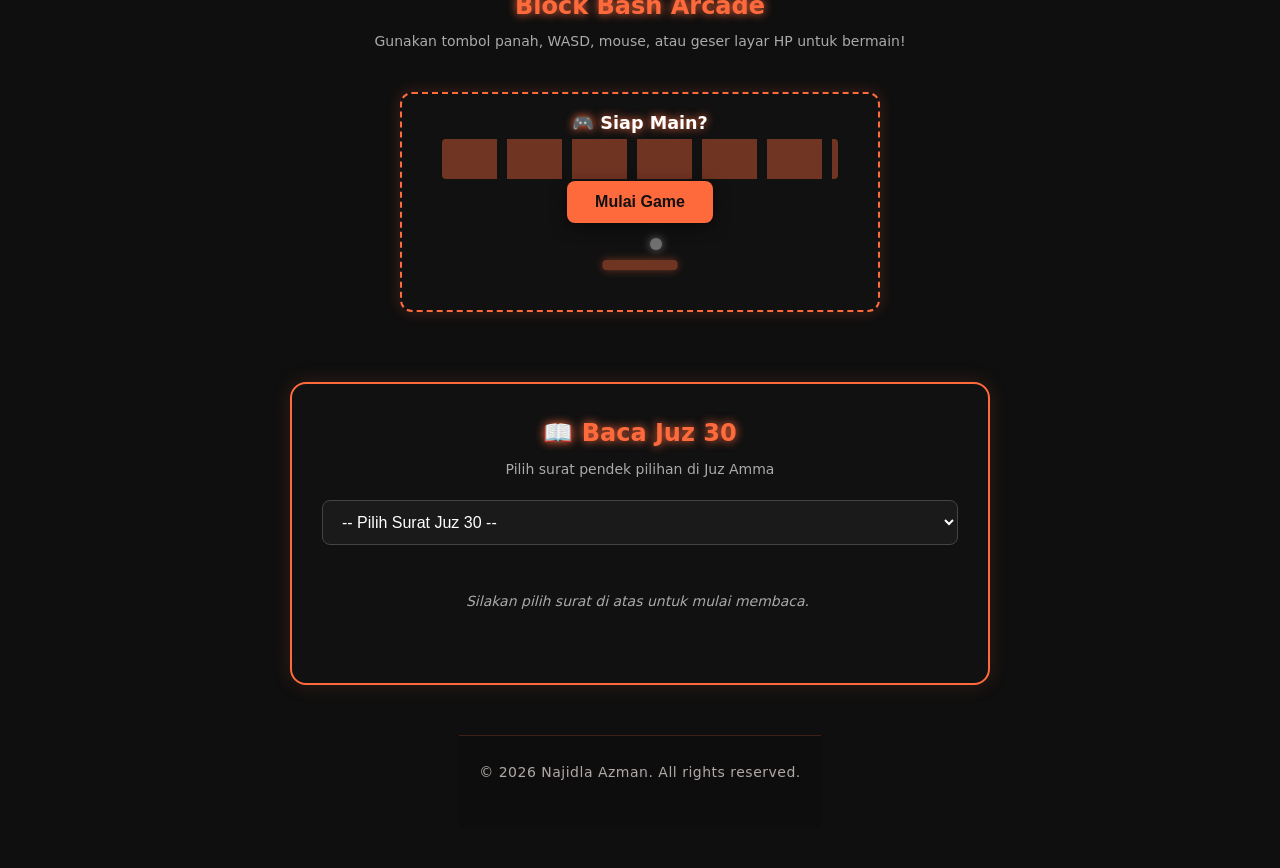
==== commit f82b21e4: "Add files via upload" ====
--- a/index.html
+++ b/index.html
@@ -15,6 +15,12 @@
     <p>Main game yuk?</p>
     <div class="popup-buttons">
       <button id="btnYuk" onclick="acceptInvitation()">Yuk! 🎮</button>
+      <button id="btnNanti" onclick="closePopup()">Nanti deh</button>
+    </div>
+    <br>
+    <p>Baca Al-Qur'an yuk?</p>
+    <div class="popup-buttons">
+      <button id="btnYuk" onclick="acceptInvitational()">Yuk! 📖</button>
       <button id="btnNanti" onclick="closePopup()">Nanti deh</button>
     </div>
   </div>
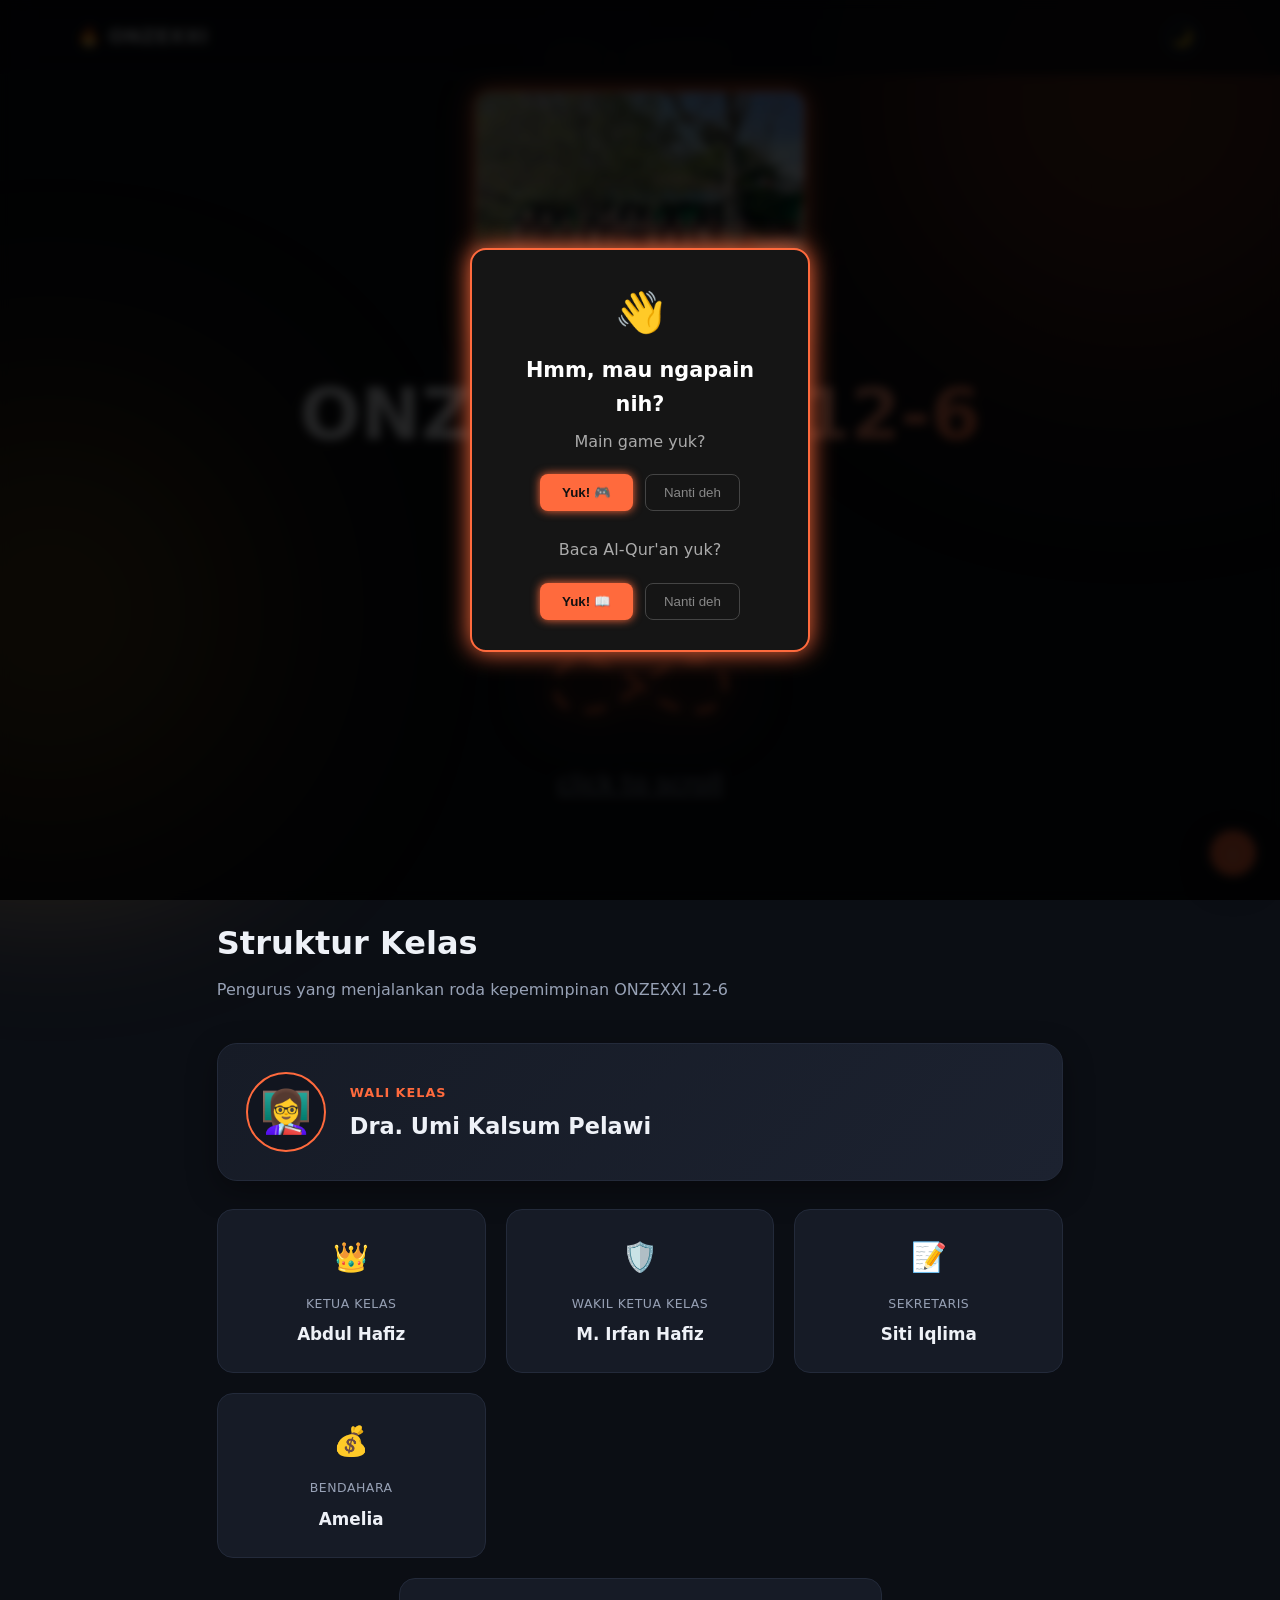
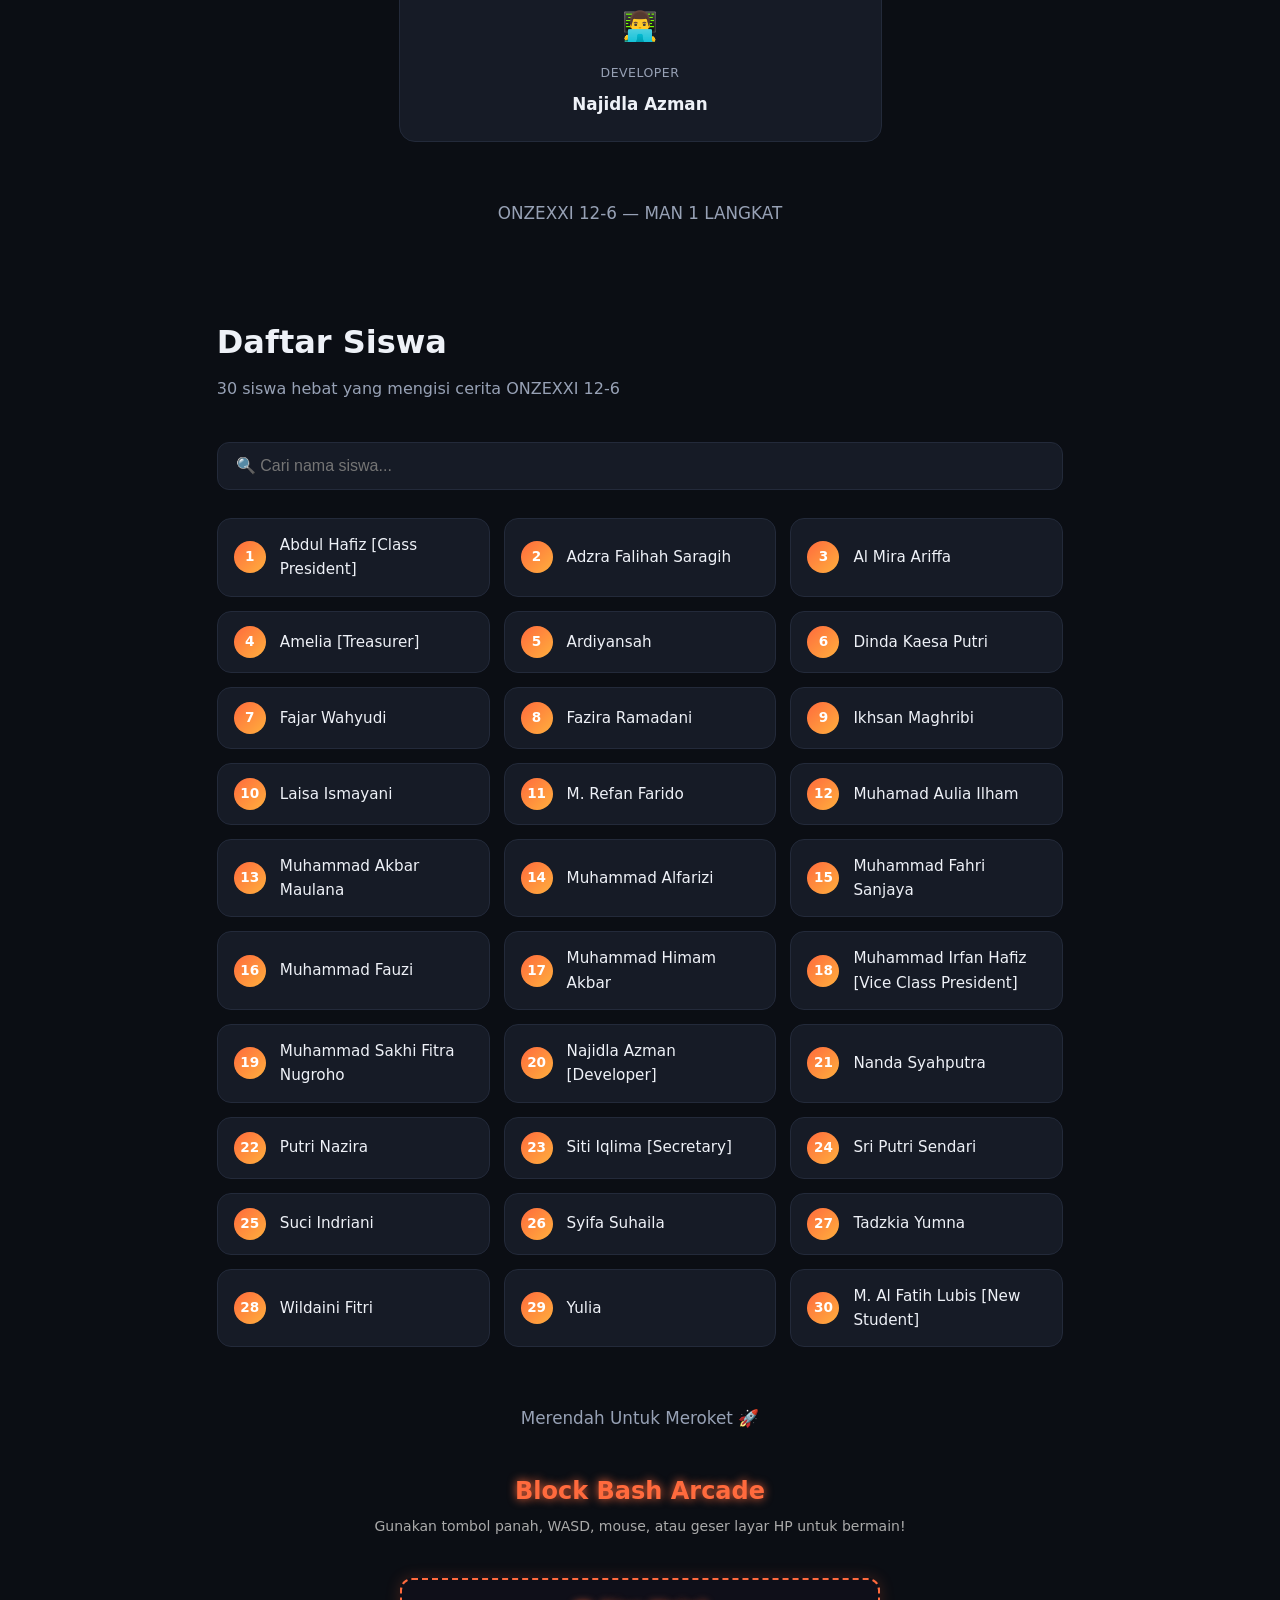
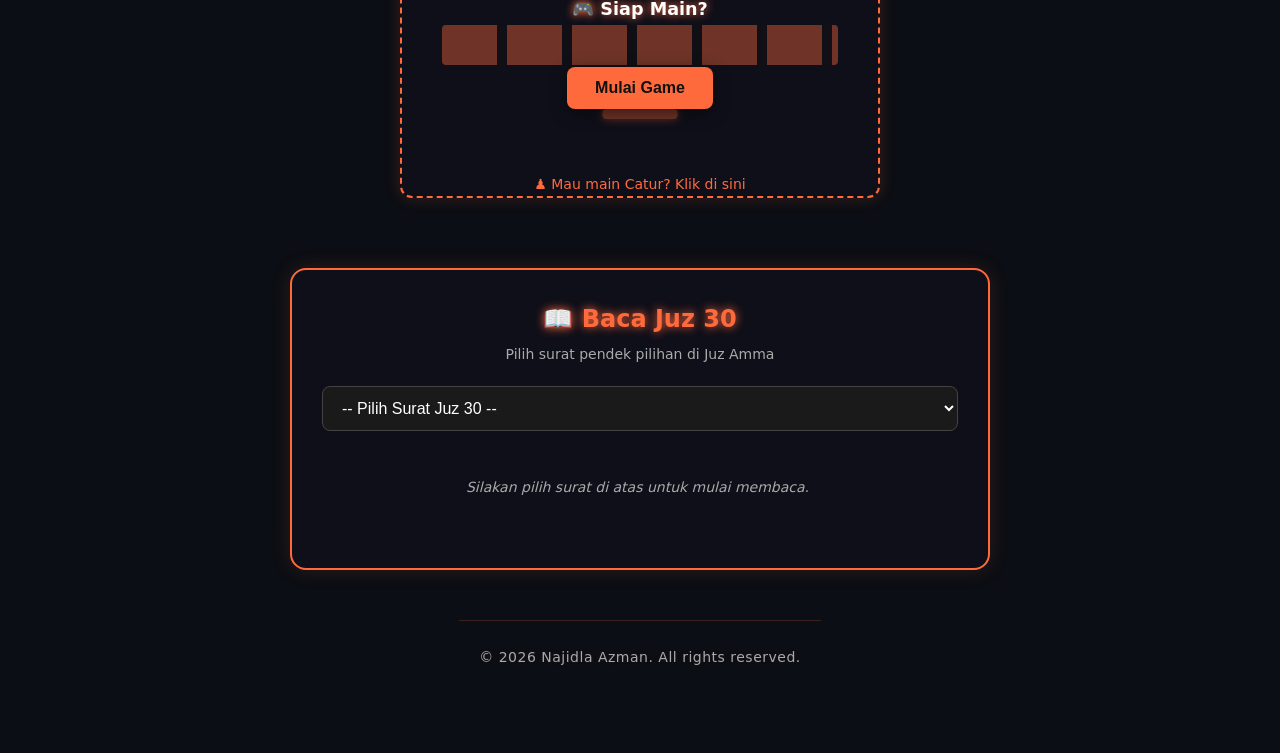
==== commit 64eef9a2: "Add files via upload" ====
--- a/index.html
+++ b/index.html
@@ -5,6 +5,7 @@
 <meta name="viewport" content="width=device-width, initial-scale=1.0, maximum-scale=1.0, user-scalable=no">
 <title>ONZEXXI 🔥 12-6 | MAN 1 LANGKAT</title>
 <link rel="stylesheet" href="style.css">
+<link rel="stylesheet" href="chess.css">
 </head>
 
 <!-- Pop-up Greeting Awal -->
@@ -28,6 +29,10 @@
 
 
 <body>
+<video id="bgVideo" autoplay muted loop playsinline class="background-video">
+  <source src="video.mp4" type="video/mp4">
+</video>
+<audio id="bgMusic" src="audio.mp3" autoplay loop></audio>
 
   <!-- Background decor -->
   <div class="bg-glow bg-glow-1"></div>
@@ -59,10 +64,12 @@
         <li><a href="#siswa" class="menu-link">👨‍🎓 Daftar Siswa</a></li>
         <li><a href="#quran" class="menu-link">📖 Al - Qur'an</a></li>
         <li><a href="#game" class="menu-link"> 🎮 Game</a></li>
+        <li><a href="chess.html" class="menu-link"> ♟️ Catur</a></li>
       </ul>
     </div>
     
         <!-- LOGO LOVE -->
+  <div class="hero-decor">
     <div class="love-container">
       <svg class="love-svg" viewBox="0 0 100 100">
         <path class="love-path" d="M 50,30 C 50,10 20,0 10,20 C 0,40 20,60 50,90 C 80,60 100,40 90,20 C 80,0 50,10 50,30 Z" fill="none" stroke-linecap="round" />
@@ -75,6 +82,7 @@
         <path class="infinity-path" d="M 100,50 C 60,10 0,10 0,50 C 0,90 60,90 100,50 C 140,10 200,10 200,50 C 200,90 140,90 100,50 Z" fill="none" stroke-linecap="round" />
       </svg>
     </div>
+  </div>
     
 
     <div class="hero-content">
@@ -104,8 +112,6 @@
       </div>
     </div> <!-- PENUTUP .hero-content -->
 
-    
-
     <a href="#struktur" class="scroll-hint">click to scroll</a>
 
   </header>
@@ -153,6 +159,10 @@
       </div>
     </section>
     
+      <div class="hero-content">
+        <p class="hero-sub">ONZEXXI 12-6 &mdash; MAN 1 LANGKAT</p>
+      </div>
+    
     <!-- DAFTAR SISWA -->
     <section class="section" id="siswa">
       <h2 class="section-title">Daftar Siswa</h2>
@@ -167,10 +177,9 @@
     </section>
   </main>
 
-  <footer class="footer">
-    <p>🔥 ONZEXXI 12-6 &mdash; MAN 1 LANGKAT</p>
-    <p class="footer-sub">Merendah Untuk Meroket 🚀✨</p>
-  </footer>
+  <div class="hero-content">
+    <p class="hero-sub">Merendah Untuk Meroket 🚀</p>
+  </div>
 
   <button id="toTop" class="to-top hidden" title="Kembali ke atas">↑</button>
   
@@ -191,6 +200,7 @@
       <div class="mock-ball"></div>
     </div>
     <button id="startBtn" onclick="startGame()">Mulai Game</button>
+    <a href="chess.html" style="display:inline-block;margin-top:14px;color:var(--accent);text-decoration:none;font-size:14px;">♟️ Mau main Catur? Klik di sini</a>
   </div>
 
   <!-- Container Game Fullscreen (yang udah kita buat sebelumnya) -->
@@ -238,8 +248,6 @@
   </div>
 </section>
 
-
-<!-- Footer / Copyright Section -->
 <footer class="site-footer">
   <p>&copy; 2026 Najidla Azman. All rights reserved.</p>
 </footer>
--- a/style.css
+++ b/style.css
@@ -1,15 +1,10 @@
-
-
-
-
-
 
 /* Styling Section Al-Qur'an */
 .quran-section {
   max-width: 700px;
   width: 90%;
   margin: 50px auto;
-  background: #111;
+  background: rgba(15, 15, 25, 1);
   border: 2px solid var(--accent);
   box-shadow: 0 0 20px rgba(255, 106, 61, 0.15);
   border-radius: 16px;
@@ -43,6 +38,7 @@
   transition: border-color 0.2s;
 }
 
+
 .quran-controls select:focus {
   border-color: var(--accent);
   box-shadow: 0 0 8px var(--accent);
@@ -71,6 +67,53 @@
   text-align: center;
   font-style: italic;
   padding: 20px;
+}
+
+[data-theme="light"] .quran-header h2,
+[data-theme="light"] .game-section h2 {
+  color: #1a1a1a;
+  text-shadow: none;
+}
+
+[data-theme="light"] .quran-header p,
+[data-theme="light"] .game-section p {
+  color: #555;
+}
+
+[data-theme="light"] .ayah-card {
+  background: #f5f5f5;
+}
+
+[data-theme="light"] .ayah-arabic {
+  color: #111;
+}
+
+[data-theme="light"] .ayah-latin {
+  color: #444;
+}
+
+[data-theme="light"] .ayah-translation {
+  color: #666;
+}
+
+[data-theme="light"] .quran-section {
+  background: #ffffff;
+  color: #111;
+}
+
+[data-theme="light"] .quran-header p,
+[data-theme="light"] .quran-placeholder {
+  color: #666;
+}
+
+[data-theme="light"] .ayah-card {
+  background: #f8f8f8;
+}
+
+[data-theme="light"] .quran-controls select {
+  background: #fff;
+  color: #111;
+  border: 1px solid #ddd;
 }
 
 /* Desain Kartu Per Ayat */
@@ -116,7 +159,7 @@
 .site-footer {
   text-align: center;
   padding: 25px 20px;
-  background: #0d0d0d;
+  background: trasparent;
   border-top: 1px solid rgba(255, 106, 61, 0.2); /* Garis tipis aksesoris neon */
   color: #888;
   font-size: 0.9rem;
@@ -296,6 +339,16 @@
   margin-top: 48px;
   flex-wrap: wrap;
   justify-content: center;
+}
+.hero-decor {
+  position: absolute;
+  bottom: 100px;
+  left: 50%;
+  transform: translateX(-50%);
+  display: flex;
+  flex-direction: column;
+  align-items: center;
+  gap: 20px;
 }
 .stat-box {
   display: flex;
@@ -697,17 +750,6 @@
 }
 
 
-.infinity-container {
-  position: absolute;
-  bottom: 140px; 
-  left: 50%;
-  transform: translateX(-50%);
-  display: flex;
-  justify-content: center;
-  align-items: center;
-  z-index: 5;
-}
-
 .infinity-svg {
   width: 170px; /* Lebarkan sedikit biar lengkungannya lebih longgar & elegan */
   height: 85px;
@@ -733,19 +775,6 @@
   }
 }
 
-
-/* Container Logo Love */
-.love-container {
-  position: absolute;
-  bottom: 220px; /* Atur jarak posisinya agar tepat melayang di atas infinity */
-  left: 50%;
-  transform: translateX(-50%);
-  display: flex;
-  justify-content: center;
-  align-items: center;
-  z-index: 5;
-}
-
 /* Ukuran & Glow Logo Love */
 .love-svg {
   width: 55px;
@@ -773,12 +802,36 @@
   }
 }
 
+.hero {
+  position: relative;
+}
+
+.hero-decor {
+  position: absolute;
+  left: 50%;
+  bottom: 100px;
+  transform: translateX(-50%);
+
+  display: flex;
+  flex-direction: column;
+  align-items: center;
+  gap: 15px;
+
+  z-index: 5;
+}
+
+.love-container,
+.infinity-container {
+  position: static;
+  transform: none;
+}
+
 .game-section {
   display: flex;
   flex-direction: column;
   align-items: center;
   padding: 40px 20px;
-  background: #0f0f0f;
+  background: transparent;
   color: #fff;
   font-family: inherit;
 }
@@ -796,13 +849,13 @@
 }
 
 .game-container {
-  border: 2px solid var(--accent);
-  box-shadow: 0 0 20px var(--accent);
-  border-radius: 8px;
-  overflow: hidden;
-  background: #111;
-  text-align: center;
-}
+  background: rgba(15, 15, 25, 0.65); /* Warna gelap tapi transparan (0.65) */
+  backdrop-filter: blur(10px);         /* Efek kaca buram (glassmorphic) */
+  -webkit-backdrop-filter: blur(10px);   /* Support untuk Safari */
+  border: 1px solid rgba(255, 255, 255, 0.1); /* Garis tepi tipis transparan */
+  border-radius: 16px;
+}
+
 
 canvas {
   display: block;
@@ -863,7 +916,7 @@
   box-shadow: 0 0 30px var(--accent);
   border-radius: 12px;
   overflow: hidden;
-  background: #111;
+  background: ;
   text-align: center;
   max-width: 95vw;
 }
@@ -899,7 +952,7 @@
   max-width: 90vw;
   height: 220px;
   margin: 20px auto;
-  background: #111;
+  background: rgba(15, 15, 25, 1);
   border: 2px dashed var(--accent);
   border-radius: 12px;
   overflow: hidden;
@@ -1149,3 +1202,40 @@
 .game-over-screen button:hover {
   transform: scale(1.05);
 }
+
+
+.background-video {
+  position: fixed;
+  top: 0;
+  left: 0;
+  width: 100vw;
+  height: 100vh;
+  object-fit: cover;
+  z-index: -999; /* Supaya posisinya ada di paling belakang konten web */
+  opacity: 0.3;  /* Atur tingkat transparan: 0.3 itu agak samar/transparan, bisa diubah dari 0.1 sampai 0.9 */
+  pointer-events: none; /* Supaya videonya tidak sengaja ke-klik user */
+}
+
+
+
+[data-theme="light"] .game-preview-container {
+  background: #ffffff;
+}
+
+[data-theme="light"] .preview-overlay-text {
+  color: #111;
+  text-shadow: none;
+}
+
+[data-theme="light"] #startBtn {
+  color: #111;
+}
+
+[data-theme="light"] .mock-bricks {
+  opacity: 0.8;
+}
+
+[data-theme="light"] .mock-ball {
+  background: #333;
+  box-shadow: none;
+}
--- a/chess.css
+++ b/chess.css
@@ -0,0 +1,644 @@
+
+
+
+/* Tambahkan di awal CSS, sebelum .chess-page */
+[data-theme="dark"] {
+    --bg: #18141a;
+    --card: rgba(30, 26, 32, 0.8);
+    --card-hover: rgba(45, 40, 48, 0.9);
+    --border: rgba(255, 255, 255, 0.06);
+    --text: #ede7e0;
+    --text-dim: #a09389;
+    --accent: #d68f5c;
+    --accent-2: #c47a48;
+    --shadow: 0 20px 40px -12px rgba(0, 0, 0, 0.6), 0 0 0 1px rgba(255, 255, 255, 0.03);
+    --glass: rgba(20, 16, 22, 0.6);
+}
+/* ===== RESET & VARIABEL KHUSUS CHESS ===== */
+.chess-page * {
+    box-sizing: border-box;
+    margin: 0;
+    padding: 0;
+}
+
+.chess-page {
+    --bg: #f5f2eb;
+    --card: rgba(255, 255, 255, 0.75);
+    --card-hover: rgba(255, 255, 255, 0.95);
+    --border: rgba(0, 0, 0, 0.08);
+    --text: #1e1a16;
+    --text-dim: #6b5f54;
+    --accent: #c87a4a;
+    --accent-2: #b1623a;
+    --shadow: 0 20px 40px -12px rgba(0, 0, 0, 0.15), 0 0 0 1px rgba(0, 0, 0, 0.02);
+    --glass: rgba(255, 255, 255, 0.5);
+    --radius: 24px;
+    --transition: 0.3s cubic-bezier(0.25, 0.46, 0.45, 0.94);
+    
+    background: var(--bg);
+    color: var(--text);
+    font-family: 'Inter', -apple-system, BlinkMacSystemFont, 'Segoe UI', Roboto, sans-serif;
+    transition: background var(--transition), color var(--transition);
+    min-height: 100vh;
+    display: flex;
+    flex-direction: column;
+    align-items: center;
+    justify-content: center;
+    padding: 20px 16px;
+    -webkit-font-smoothing: antialiased;
+}
+
+[data-theme="dark"] .chess-page {
+    --bg: #18141a;
+    --card: rgba(30, 26, 32, 0.8);
+    --card-hover: rgba(45, 40, 48, 0.9);
+    --border: rgba(255, 255, 255, 0.06);
+    --text: #ede7e0;
+    --text-dim: #a09389;
+    --accent: #d68f5c;
+    --accent-2: #c47a48;
+    --shadow: 0 20px 40px -12px rgba(0, 0, 0, 0.6), 0 0 0 1px rgba(255, 255, 255, 0.03);
+    --glass: rgba(20, 16, 22, 0.6);
+}
+
+/* ===== MUSIC WRAP - Versi Baru di Tengah ===== */
+.chess-page .music-wrap {
+    width: 100%;
+    display: flex;
+    justify-content: center;
+    align-items: center;
+    margin-bottom: 16px;
+    position: relative;
+}
+
+.chess-page #musicBtn {
+    background: var(--card);
+    backdrop-filter: blur(12px);
+    -webkit-backdrop-filter: blur(12px);
+    border: 1px solid var(--border);
+    color: var(--text);
+    padding: 14px 32px;
+    border-radius: 60px;
+    font-size: 15px;
+    font-weight: 600;
+    cursor: pointer;
+    transition: all var(--transition);
+    box-shadow: 0 4px 20px rgba(0, 0, 0, 0.08), 0 0 0 1px rgba(255, 255, 255, 0.05);
+    letter-spacing: 0.5px;
+    display: flex;
+    align-items: center;
+    gap: 12px;
+    position: relative;
+    overflow: hidden;
+}
+
+/* Efek glow di belakang tombol */
+.chess-page #musicBtn::before {
+    content: '';
+    position: absolute;
+    inset: -2px;
+    border-radius: 60px;
+    padding: 2px;
+    background: linear-gradient(135deg, var(--accent), var(--accent-2), var(--accent));
+    background-size: 300% 300%;
+    -webkit-mask: linear-gradient(#fff 0 0) content-box, linear-gradient(#fff 0 0);
+    -webkit-mask-composite: xor;
+    mask-composite: exclude;
+    opacity: 0;
+    transition: opacity 0.4s ease;
+    animation: gradientShift 3s ease infinite;
+}
+
+.chess-page #musicBtn:hover::before {
+    opacity: 1;
+}
+
+.chess-page #musicBtn:hover {
+    transform: translateY(-3px) scale(1.02);
+    box-shadow: 0 8px 30px rgba(200, 122, 74, 0.25);
+    border-color: var(--accent);
+}
+
+.chess-page #musicBtn:active {
+    transform: scale(0.97);
+}
+
+.chess-page #musicBtn .btn-icon {
+    font-size: 20px;
+    display: inline-block;
+    transition: transform 0.3s ease;
+}
+
+.chess-page #musicBtn:hover .btn-icon {
+    transform: rotate(15deg) scale(1.1);
+}
+
+.chess-page #musicBtn .btn-text {
+    font-weight: 600;
+}
+
+/* Animasi gradient untuk border */
+@keyframes gradientShift {
+    0% { background-position: 0% 50%; }
+    50% { background-position: 100% 50%; }
+    100% { background-position: 0% 50%; }
+}
+
+/* Status musik (playing) */
+.chess-page #musicBtn.playing {
+    border-color: var(--accent);
+    box-shadow: 0 4px 25px rgba(200, 122, 74, 0.3);
+}
+
+.chess-page #musicBtn.playing .btn-icon {
+    animation: pulse 1.5s ease infinite;
+}
+
+@keyframes pulse {
+    0%, 100% { transform: scale(1); }
+    50% { transform: scale(1.2); }
+}
+
+/* Hapus style music-wrap yang lama (posisi fixed) */
+/* .chess-page .music-wrap { position: fixed; ... } <- HAPUS INI */
+
+/* ===== CHESS PAGE ===== */
+.chess-page .chess-page-container {
+    width: 100%;
+    max-width: 580px;
+    display: flex;
+    flex-direction: column;
+    align-items: center;
+    padding: 10px 0 40px;
+}
+
+/* ===== TOPBAR ===== */
+.chess-page .chess-topbar {
+    width: 100%;
+    display: flex;
+    justify-content: space-between;
+    align-items: center;
+    margin-bottom: 24px;
+    padding: 0 4px;
+}
+
+.chess-page .chess-back {
+    text-decoration: none;
+    color: var(--text);
+    background: var(--card);
+    backdrop-filter: blur(4px);
+    -webkit-backdrop-filter: blur(4px);
+    border: 1px solid var(--border);
+    padding: 8px 18px;
+    border-radius: 60px;
+    font-size: 14px;
+    font-weight: 500;
+    transition: all var(--transition);
+    box-shadow: var(--shadow);
+    display: flex;
+    align-items: center;
+    gap: 6px;
+}
+
+.chess-page .chess-back:hover {
+    background: var(--card-hover);
+    transform: translateX(-3px);
+    border-color: var(--accent);
+}
+
+.chess-page #themeToggle {
+    background: var(--card);
+    backdrop-filter: blur(4px);
+    -webkit-backdrop-filter: blur(4px);
+    border: 1px solid var(--border);
+    color: var(--text);
+    padding: 8px 14px;
+    border-radius: 60px;
+    cursor: pointer;
+    font-size: 18px;
+    transition: all var(--transition);
+    box-shadow: var(--shadow);
+    line-height: 1;
+}
+
+.chess-page #themeToggle:hover {
+    transform: rotate(15deg) scale(1.05);
+    background: var(--card-hover);
+    border-color: var(--accent);
+}
+
+/* ===== TITLE ===== */
+.chess-page .chess-title {
+    font-size: 28px;
+    font-weight: 700;
+    letter-spacing: -0.5px;
+    color: var(--text);
+    margin-bottom: 2px;
+    background: linear-gradient(135deg, var(--accent), var(--accent-2));
+    -webkit-background-clip: text;
+    -webkit-text-fill-color: transparent;
+    background-clip: text;
+    text-shadow: none;
+}
+
+.chess-page .chess-subtitle {
+    color: var(--text-dim);
+    font-size: 14px;
+    font-weight: 400;
+    margin-bottom: 24px;
+    letter-spacing: 0.2px;
+    background: var(--card);
+    backdrop-filter: blur(4px);
+    -webkit-backdrop-filter: blur(4px);
+    padding: 6px 18px;
+    border-radius: 60px;
+    border: 1px solid var(--border);
+}
+
+/* ===== PANEL ===== */
+.chess-page .chess-panel {
+    display: flex;
+    flex-direction: column;
+    align-items: center;
+    gap: 18px;
+    background: var(--card);
+    backdrop-filter: blur(12px);
+    -webkit-backdrop-filter: blur(12px);
+    border: 1px solid var(--border);
+    border-radius: var(--radius);
+    padding: 24px 20px 28px;
+    box-shadow: var(--shadow);
+    width: 100%;
+    transition: background var(--transition), border var(--transition);
+}
+
+/* ===== STATUS ROW ===== */
+.chess-page .chess-status-row {
+    display: flex;
+    justify-content: space-between;
+    align-items: center;
+    width: 100%;
+    max-width: 480px;
+    font-size: 15px;
+    font-weight: 500;
+    padding: 0 4px;
+}
+
+.chess-page #turnIndicator {
+    background: var(--glass);
+    padding: 6px 16px;
+    border-radius: 60px;
+    border: 1px solid var(--border);
+    font-weight: 600;
+    font-size: 14px;
+    display: flex;
+    align-items: center;
+    gap: 8px;
+}
+
+.chess-page #statusText {
+    color: var(--text-dim);
+    font-weight: 400;
+    font-size: 14px;
+    background: var(--glass);
+    padding: 6px 16px;
+    border-radius: 60px;
+    border: 1px solid var(--border);
+}
+
+.chess-page .status-check {
+    color: var(--accent-2);
+    font-weight: 600;
+}
+
+.chess-page .status-over {
+    color: #d45a4a;
+    font-weight: 600;
+}
+
+/* ===== BOARD ===== */
+.chess-page #chessBoard {
+    display: grid;
+    grid-template-columns: repeat(8, minmax(36px, 62px));
+    grid-template-rows: repeat(8, minmax(36px, 62px));
+    border-radius: 12px;
+    overflow: hidden;
+    box-shadow: 0 12px 40px rgba(0, 0, 0, 0.2), 0 0 0 1px var(--border);
+    width: 100%;
+    max-width: 496px;
+    aspect-ratio: 1 / 1;
+}
+
+.chess-page .chess-square {
+    width: 100%;
+    height: 100%;
+    display: flex;
+    align-items: center;
+    justify-content: center;
+    position: relative;
+    cursor: pointer;
+    aspect-ratio: 1 / 1;
+    transition: background 0.15s ease;
+}
+
+.chess-page .sq-light {
+    background: #eee8de;
+}
+
+.chess-page .sq-dark {
+    background: #b7aa94;
+}
+
+[data-theme="dark"] .chess-page .sq-light {
+    background: #dbd2c4;
+}
+
+[data-theme="dark"] .chess-page .sq-dark {
+    background: #8b7e6b;
+}
+
+/* ===== PIECES ===== */
+.chess-page .chess-piece {
+    font-size: clamp(24px, 5.5vw, 42px);
+    user-select: none;
+    line-height: 1;
+    transition: transform 0.15s ease;
+    filter: drop-shadow(0 2px 3px rgba(0, 0, 0, 0.15));
+}
+
+.chess-page .piece-white {
+    color: #fcf9f5;
+    text-shadow: 0 1px 3px rgba(0, 0, 0, 0.3), 0 0 0 0.5px rgba(0, 0, 0, 0.05);
+}
+
+.chess-page .piece-black {
+    color: #1e1a16;
+    text-shadow: 0 1px 2px rgba(255, 255, 255, 0.15), 0 0 0 0.5px rgba(0, 0, 0, 0.1);
+}
+
+/* ===== SQUARE STATES ===== */
+.chess-page .sq-selected {
+    outline: 3px solid var(--accent);
+    outline-offset: -3px;
+    border-radius: 4px;
+    background: rgba(200, 122, 74, 0.15) !important;
+}
+
+.chess-page .sq-target::after {
+    content: '';
+    position: absolute;
+    width: 28%;
+    height: 28%;
+    border-radius: 50%;
+    background: rgba(200, 122, 74, 0.5);
+    backdrop-filter: blur(2px);
+    transition: all 0.15s;
+}
+
+.chess-page .sq-capture::after {
+    content: '';
+    position: absolute;
+    inset: 4px;
+    border: 3px solid rgba(212, 90, 74, 0.7);
+    border-radius: 8px;
+    background: rgba(212, 90, 74, 0.08);
+}
+
+.chess-page .chess-square:hover:not(.sq-selected) {
+    background: rgba(200, 122, 74, 0.08) !important;
+}
+
+[data-theme="dark"] .chess-page .chess-square:hover:not(.sq-selected) {
+    background: rgba(200, 122, 74, 0.15) !important;
+}
+
+/* ===== CAPTURED ===== */
+.chess-page .chess-captured {
+    display: flex;
+    justify-content: space-between;
+    width: 100%;
+    max-width: 480px;
+    font-size: 22px;
+    min-height: 34px;
+    background: var(--glass);
+    border-radius: 12px;
+    padding: 8px 16px;
+    border: 1px solid var(--border);
+    backdrop-filter: blur(4px);
+    -webkit-backdrop-filter: blur(4px);
+    margin-top: 2px;
+}
+
+.chess-page .captured-label {
+    font-size: 11px;
+    color: var(--text-dim);
+    display: block;
+    margin-bottom: 2px;
+    font-weight: 500;
+    letter-spacing: 0.3px;
+    text-transform: uppercase;
+}
+
+.chess-page #capturedByWhite,
+.chess-page #capturedByBlack {
+    display: flex;
+    flex-wrap: wrap;
+    gap: 2px;
+    align-items: center;
+}
+
+/* ===== BUTTONS ===== */
+.chess-page #resetBtn {
+    background: var(--accent);
+    color: #fff;
+    border: none;
+    padding: 12px 28px;
+    border-radius: 60px;
+    font-weight: 600;
+    cursor: pointer;
+    font-size: 15px;
+    letter-spacing: 0.3px;
+    transition: all var(--transition);
+    box-shadow: 0 4px 14px rgba(200, 122, 74, 0.3);
+    width: fit-content;
+    min-width: 160px;
+    display: flex;
+    align-items: center;
+    justify-content: center;
+    gap: 8px;
+}
+
+.chess-page #resetBtn:hover {
+    transform: translateY(-2px) scale(1.02);
+    box-shadow: 0 8px 24px rgba(200, 122, 74, 0.4);
+    background: var(--accent-2);
+}
+
+.chess-page #resetBtn:active {
+    transform: scale(0.97);
+}
+
+/* ===== PROMO MODAL ===== */
+.chess-page .promo-modal {
+    display: none;
+    position: fixed;
+    inset: 0;
+    background: rgba(0, 0, 0, 0.5);
+    backdrop-filter: blur(10px);
+    -webkit-backdrop-filter: blur(10px);
+    align-items: center;
+    justify-content: center;
+    z-index: 999;
+    padding: 20px;
+}
+
+.chess-page .promo-modal.show {
+    display: flex;
+}
+
+.chess-page .promo-card {
+    background: var(--card);
+    backdrop-filter: blur(16px);
+    -webkit-backdrop-filter: blur(16px);
+    border: 1px solid var(--border);
+    border-radius: 20px;
+    padding: 28px 32px 32px;
+    text-align: center;
+    box-shadow: 0 40px 80px rgba(0, 0, 0, 0.3);
+    max-width: 360px;
+    width: 100%;
+}
+
+.chess-page .promo-card p {
+    margin-bottom: 16px;
+    color: var(--text);
+    font-weight: 600;
+    font-size: 18px;
+    letter-spacing: -0.2px;
+}
+
+.chess-page .promo-choices {
+    display: flex;
+    gap: 12px;
+    justify-content: center;
+}
+
+.chess-page .promo-choice {
+    font-size: 32px;
+    background: var(--glass);
+    border: 2px solid var(--border);
+    border-radius: 16px;
+    width: 64px;
+    height: 64px;
+    cursor: pointer;
+    color: var(--text);
+    transition: all var(--transition);
+    display: flex;
+    align-items: center;
+    justify-content: center;
+    font-weight: 400;
+}
+
+.chess-page .promo-choice:hover {
+    border-color: var(--accent);
+    background: var(--card-hover);
+    transform: scale(1.08) translateY(-3px);
+    box-shadow: 0 8px 20px rgba(0, 0, 0, 0.15);
+}
+
+.chess-page .promo-choice:active {
+    transform: scale(0.94);
+}
+
+/* ===== RESPONSIVE ===== */
+@media (max-width: 480px) {
+    .chess-page .chess-panel {
+        padding: 16px 12px 20px;
+        border-radius: 20px;
+    }
+
+    .chess-page #chessBoard {
+        grid-template-columns: repeat(8, minmax(28px, 48px));
+        grid-template-rows: repeat(8, minmax(28px, 48px));
+        max-width: 100%;
+    }
+
+    .chess-page .chess-piece {
+        font-size: clamp(18px, 5vw, 32px);
+    }
+
+    .chess-page .chess-title {
+        font-size: 24px;
+    }
+
+    .chess-page .chess-status-row {
+        font-size: 13px;
+        flex-wrap: wrap;
+        gap: 8px;
+        justify-content: center;
+    }
+
+    .chess-page #turnIndicator,
+    .chess-page #statusText {
+        font-size: 12px;
+        padding: 4px 12px;
+    }
+
+    .chess-page .chess-captured {
+        font-size: 18px;
+        padding: 6px 12px;
+    }
+
+    .chess-page .promo-choice {
+        width: 54px;
+        height: 54px;
+        font-size: 28px;
+    }
+
+    .chess-page .promo-card {
+        padding: 24px 20px;
+    }
+
+    .chess-page #resetBtn {
+        padding: 10px 20px;
+        font-size: 14px;
+        min-width: 130px;
+    }
+
+    .chess-page .music-wrap {
+        bottom: 16px;
+        right: 16px;
+    }
+
+    .chess-page #musicBtn {
+        padding: 10px 14px;
+        font-size: 12px;
+    }
+
+    .chess-page .chess-topbar {
+        margin-bottom: 16px;
+    }
+
+    .chess-page .chess-back,
+    .chess-page #themeToggle {
+        font-size: 13px;
+        padding: 6px 14px;
+    }
+}
+
+@media (max-width: 380px) {
+    .chess-page #chessBoard {
+        grid-template-columns: repeat(8, minmax(22px, 38px));
+        grid-template-rows: repeat(8, minmax(22px, 38px));
+    }
+
+    .chess-page .chess-piece {
+        font-size: clamp(14px, 4.5vw, 24px);
+    }
+
+    .chess-page .promo-choice {
+        width: 44px;
+        height: 44px;
+        font-size: 22px;
+    }
+}
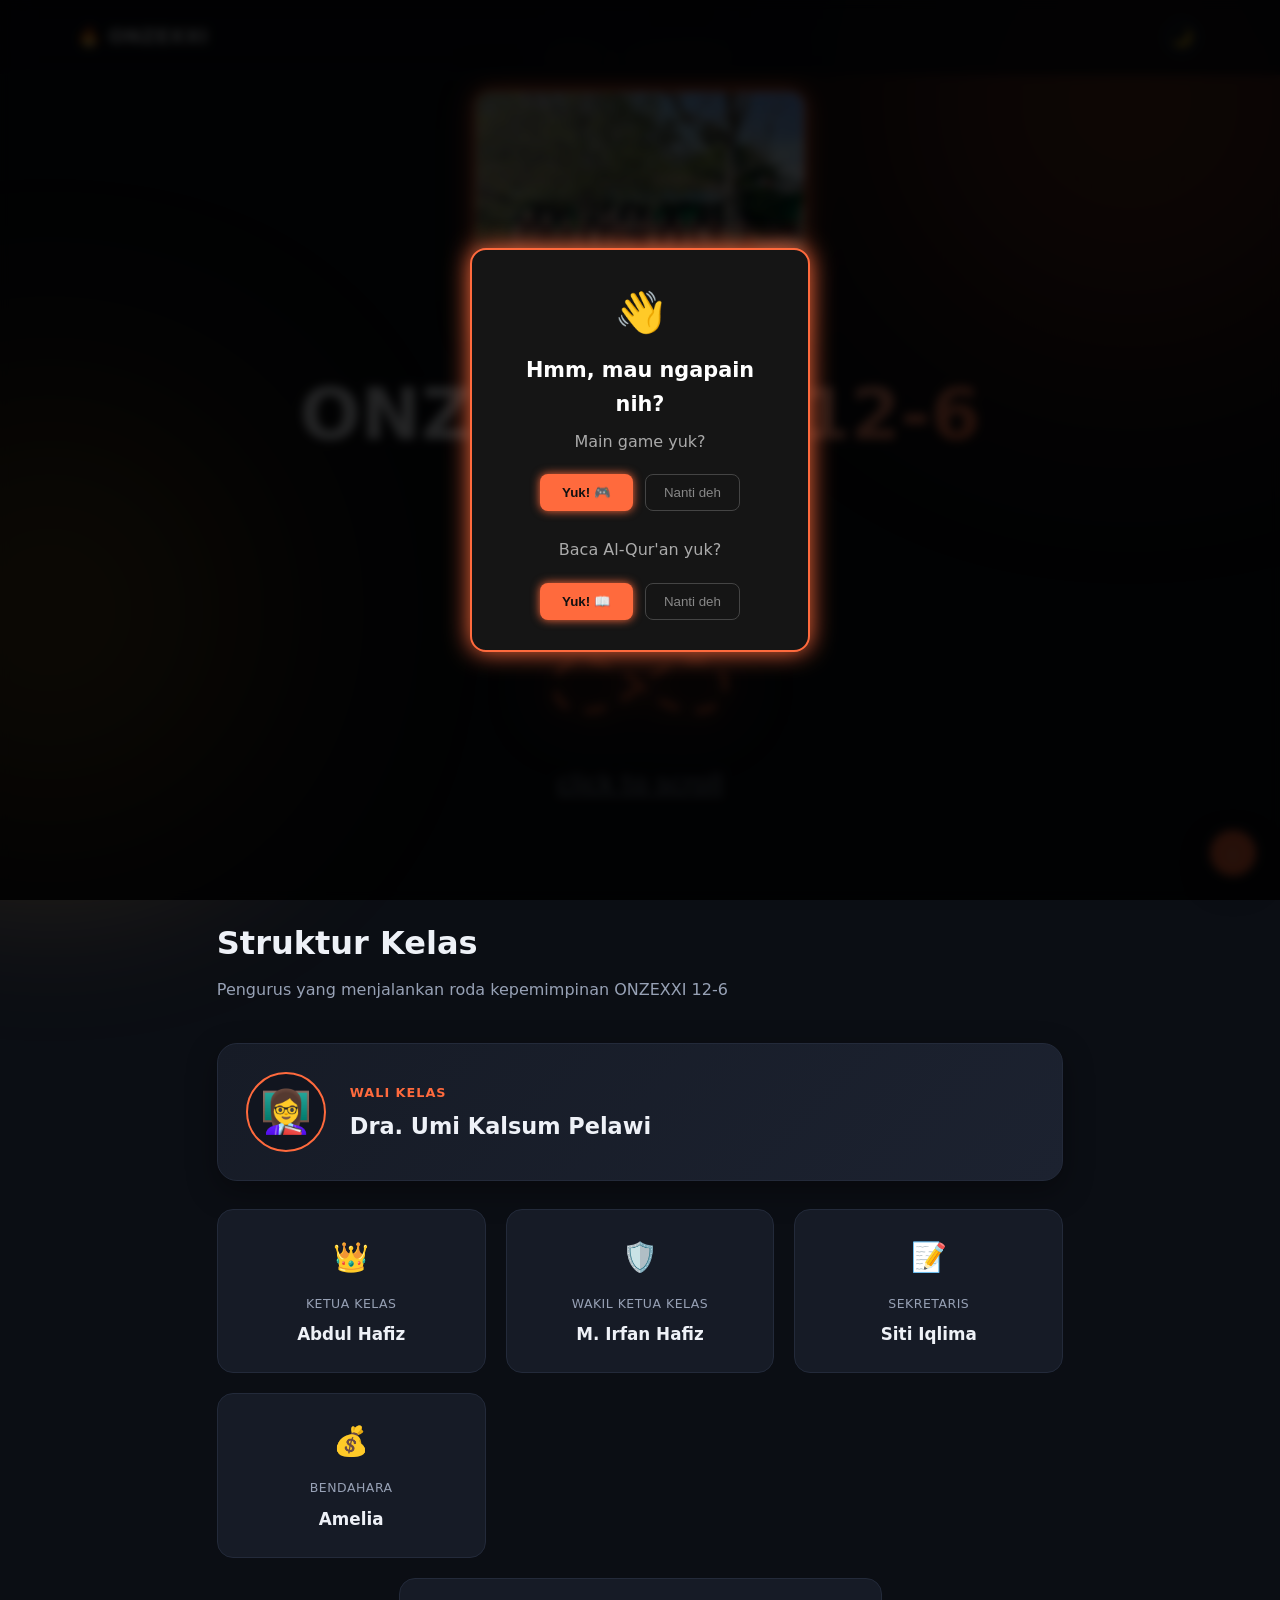
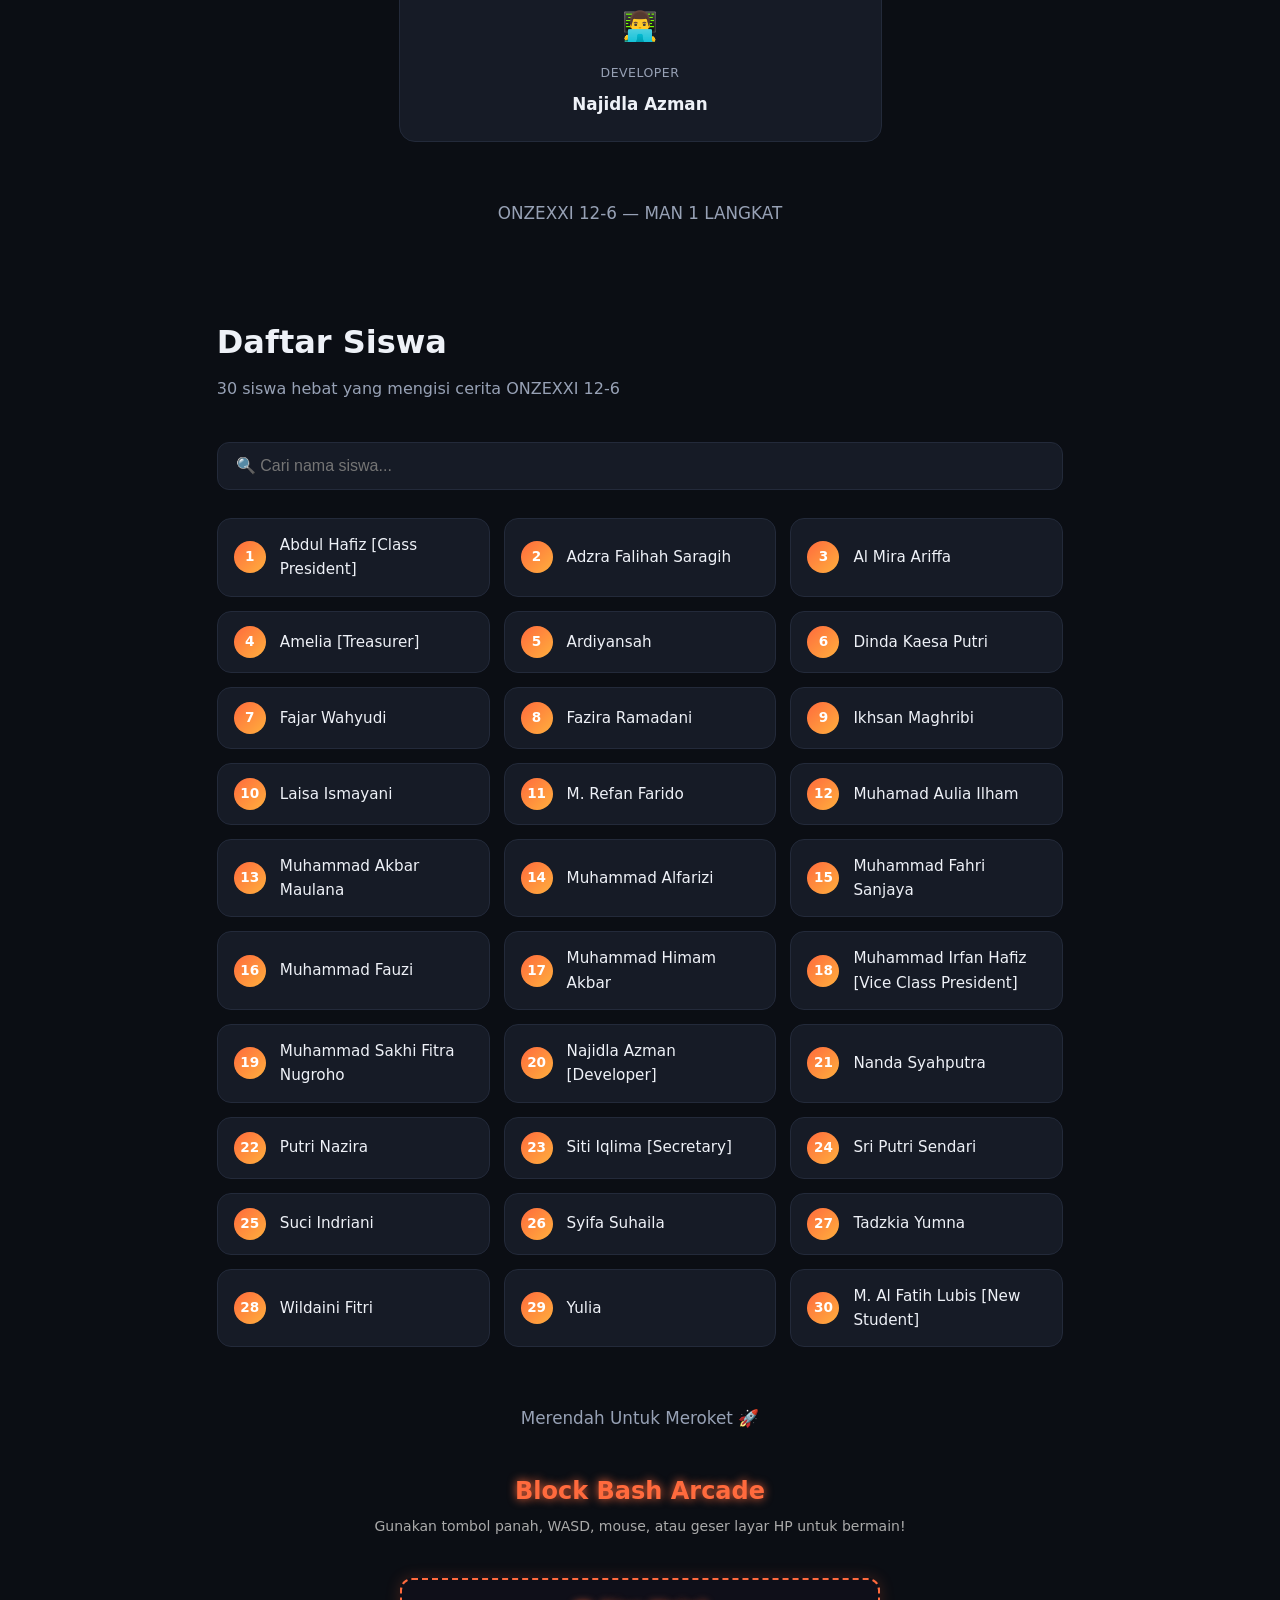
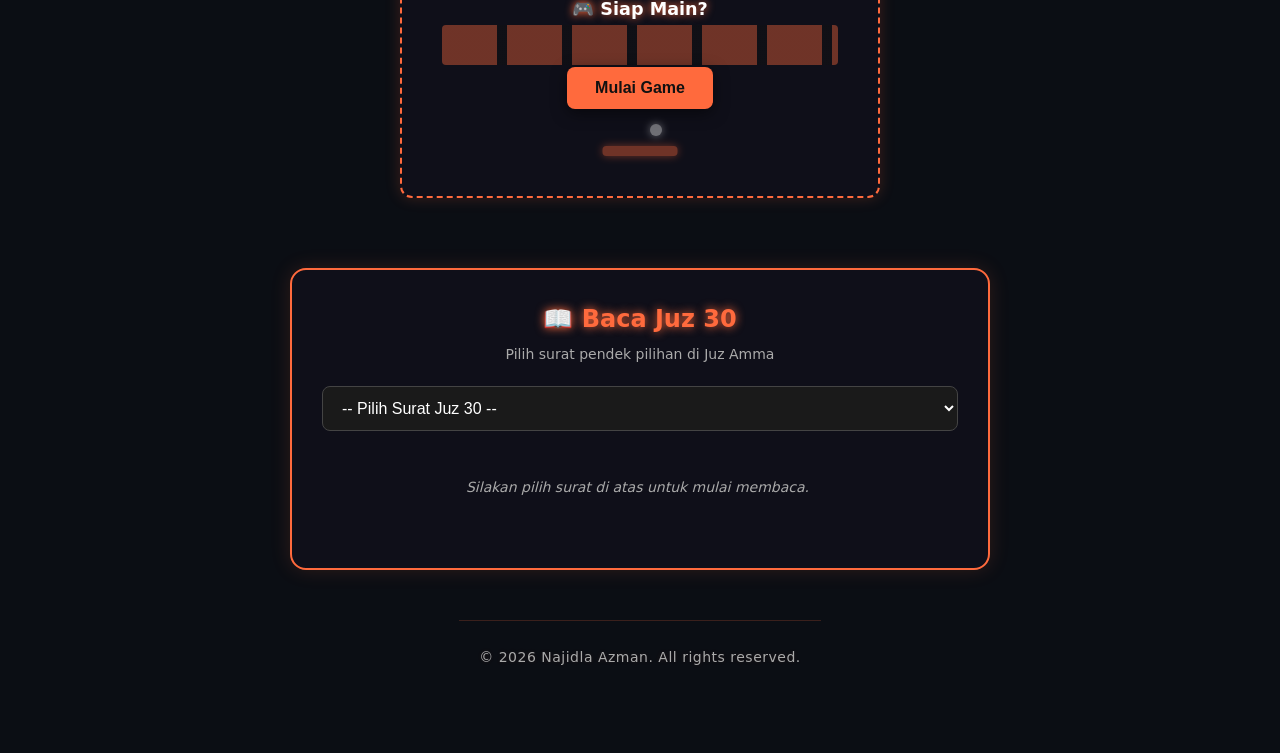
==== commit 914189b1: "Add files via upload" ====
--- a/index.html
+++ b/index.html
@@ -1,258 +1,264 @@
 <!DOCTYPE html>
 <html lang="id">
+
 <head>
-<meta charset="UTF-8">
-<meta name="viewport" content="width=device-width, initial-scale=1.0, maximum-scale=1.0, user-scalable=no">
-<title>ONZEXXI 🔥 12-6 | MAN 1 LANGKAT</title>
-<link rel="stylesheet" href="style.css">
-<link rel="stylesheet" href="chess.css">
+    <meta charset="UTF-8">
+    <meta name="viewport" content="width=device-width, initial-scale=1.0, maximum-scale=1.0, user-scalable=no">
+    <title>ONZEXXI 🔥 12-6 | MAN 1 LANGKAT</title>
+    <link rel="stylesheet" href="style.css">
+    <link rel="stylesheet" href="chess.css">
 </head>
 
 <!-- Pop-up Greeting Awal -->
 <div id="welcomePopup" class="popup-overlay">
-  <div class="popup-card">
-    <div class="popup-icon">👋</div>
-    <h3>Hmm, mau ngapain nih?</h3>
-    <p>Main game yuk?</p>
-    <div class="popup-buttons">
-      <button id="btnYuk" onclick="acceptInvitation()">Yuk! 🎮</button>
-      <button id="btnNanti" onclick="closePopup()">Nanti deh</button>
+    <div class="popup-card">
+        <div class="popup-icon">👋</div>
+        <h3>Hmm, mau ngapain nih?</h3>
+        <p>Main game yuk?</p>
+        <div class="popup-buttons">
+            <button id="btnYuk" onclick="acceptInvitation()">Yuk! 🎮</button>
+            <button id="btnNanti" onclick="closePopup()">Nanti deh</button>
+        </div>
+        <br>
+        <p>Baca Al-Qur'an yuk?</p>
+        <div class="popup-buttons">
+            <button id="btnYuk" onclick="acceptInvitational()">Yuk! 📖</button>
+            <button id="btnNanti" onclick="closePopup()">Nanti deh</button>
+        </div>
     </div>
-    <br>
-    <p>Baca Al-Qur'an yuk?</p>
-    <div class="popup-buttons">
-      <button id="btnYuk" onclick="acceptInvitational()">Yuk! 📖</button>
-      <button id="btnNanti" onclick="closePopup()">Nanti deh</button>
+</div>
+
+
+<body>
+    <video id="bgVideo" autoplay muted loop playsinline class="background-video">
+        <source src="video.mp4" type="video/mp4">
+    </video>
+    <audio id="bgMusic" src="audio.mp3" autoplay loop></audio>
+
+    <!-- Background decor -->
+    <div class="bg-glow bg-glow-1"></div>
+    <div class="bg-glow bg-glow-2"></div>
+
+    <nav class="navbar">
+        <a href="#" onclick="window.scrollTo({top: 0, behavior: 'smooth'}); return false;" class="logo" style="text-decoration: none; color: inherit; cursor: pointer;">
+            🔥 ONZEXXI
+        </a>
+        <div class="nav-right">
+            <button id="themeToggle" class="theme-toggle" title="Ganti tema">🌙</button>
+            <button id="hamburger" class="hamburger" aria-label="Menu">
+                <span></span>
+                <span></span>
+                <span></span>
+            </button>
+        </div>
+    </nav>
+
+
+    <!-- HEADER -->
+    <header class="hero" id="home">
+
+        <!-- Mobile Menu -->
+        <div id="mobileMenu" class="mobile-menu">
+            <ul>
+                <li><a href="#home" class="menu-link">🏠 Beranda</a></li>
+                <li><a href="#struktur" class="menu-link">📋 Struktur Kelas</a></li>
+                <li><a href="#siswa" class="menu-link">👨‍🎓 Daftar Siswa</a></li>
+                <li><a href="#quran" class="menu-link">📖 Al - Qur'an</a></li>
+                <li><a href="#game" class="menu-link"> 🎮 Game</a></li>
+                <li><a href="chess.html" class="menu-link"> ♟️ Catur</a></li>
+                <li><a href="informatika.html" class="menu-link"> 💻 Informatika</a></li>
+                <li><a href="quiz.html" class="menu-link"> 🖊️ Quizz </a></li>
+                <li><a href="runcode.html" class="menu-link"> 📀 Run Code </a></li>
+                <li><a href="musik.html" class="menu-link"> 🎶 Musik </a></li>
+                <li><a href="najidlaazman.html" class="menu-link"> ⚓ About Me</a></li>
+            </ul>
+        </div>
+
+        <!-- LOGO LOVE -->
+        <div class="hero-decor">
+            <div class="love-container">
+                <svg class="love-svg" viewBox="0 0 100 100">
+                    <path class="love-path" d="M 50,30 C 50,10 20,0 10,20 C 0,40 20,60 50,90 C 80,60 100,40 90,20 C 80,0 50,10 50,30 Z" fill="none" stroke-linecap="round" />
+                </svg>
+            </div>
+
+            <!-- LOGO INFINITY PINDAH KE SINI (DI LUAR CONTENT, DI DALAM HERO) -->
+            <div class="infinity-container">
+                <svg class="infinity-svg" viewBox="0 0 200 100">
+                    <path class="infinity-path" d="M 100,50 C 60,10 0,10 0,50 C 0,90 60,90 100,50 C 140,10 200,10 200,50 C 200,90 140,90 100,50 Z" fill="none" stroke-linecap="round" />
+                </svg>
+            </div>
+        </div>
+
+
+        <div class="hero-content">
+            <p class="hero-tag">MAN 1 LANGKAT</p>
+
+            <!-- FOTO HERO -->
+            <div class="hero-img-container">
+                <img src="foto.jpg" alt="Foto Kelas ONZEXXI" class="hero-img">
+            </div>
+
+            <h1 class="hero-title">ONZEXXI <span class="fire">🔥</span> 12-6</h1>
+            <p class="hero-sub">Satu Kelas, Satu Keluarga, Satu Tujuan.</p>
+
+            <div class="hero-stats">
+                <div class="stat-box">
+                    <span class="stat-number" id="studentCount">0</span>
+                    <span class="stat-label">Siswa</span>
+                </div>
+                <div class="stat-box">
+                    <span class="stat-number">1</span>
+                    <span class="stat-label">Wali Kelas</span>
+                </div>
+                <div class="stat-box">
+                    <span class="stat-number">12</span>
+                    <span class="stat-label">Kelas XII</span>
+                </div>
+            </div>
+        </div> <!-- PENUTUP .hero-content -->
+
+        <a href="#struktur" class="scroll-hint">click to scroll</a>
+
+    </header>
+
+    <main>
+        <!-- STRUKTUR KELAS -->
+        <section class="section" id="struktur">
+            <h2 class="section-title">Struktur Kelas</h2>
+            <p class="section-desc">Pengurus yang menjalankan roda kepemimpinan ONZEXXI 12-6</p>
+
+            <div class="wali-card">
+                <div class="wali-avatar">👩‍🏫</div>
+                <div class="wali-info">
+                    <span class="wali-role">Wali Kelas</span>
+                    <h3 class="wali-name">Dra. Umi Kalsum Pelawi</h3>
+                </div>
+            </div>
+
+            <div class="struktur-grid">
+                <div class="struktur-card">
+                    <div class="struktur-icon">👑</div>
+                    <span class="struktur-role">Ketua Kelas</span>
+                    <h4 class="struktur-name">Abdul Hafiz</h4>
+                </div>
+                <div class="struktur-card">
+                    <div class="struktur-icon">🛡️</div>
+                    <span class="struktur-role">Wakil Ketua Kelas</span>
+                    <h4 class="struktur-name">M. Irfan Hafiz</h4>
+                </div>
+                <div class="struktur-card">
+                    <div class="struktur-icon">📝</div>
+                    <span class="struktur-role">Sekretaris</span>
+                    <h4 class="struktur-name">Siti Iqlima</h4>
+                </div>
+                <div class="struktur-card">
+                    <div class="struktur-icon">💰</div>
+                    <span class="struktur-role">Bendahara</span>
+                    <h4 class="struktur-name">Amelia</h4>
+                </div>
+                <div class="struktur-card developer-card">
+                    <div class="struktur-icon">👨‍💻</div>
+                    <span class="struktur-role">Developer</span>
+                    <h4 class="struktur-name">Najidla Azman</h4>
+                </div>
+            </div>
+        </section>
+
+        <div class="hero-content">
+            <p class="hero-sub">ONZEXXI 12-6 &mdash; MAN 1 LANGKAT</p>
+        </div>
+
+        <!-- DAFTAR SISWA -->
+        <section class="section" id="siswa">
+            <h2 class="section-title">Daftar Siswa</h2>
+            <p class="section-desc">30 siswa hebat yang mengisi cerita ONZEXXI 12-6</p>
+
+            <div class="search-wrap">
+                <input type="text" id="searchInput" placeholder="🔍 Cari nama siswa..." class="search-input">
+            </div>
+
+            <div id="studentList" class="student-grid"></div>
+            <p id="noResult" class="no-result hidden">Nama siswa tidak ditemukan 😢</p>
+        </section>
+    </main>
+
+    <div class="hero-content">
+        <p class="hero-sub">Merendah Untuk Meroket 🚀</p>
     </div>
-  </div>
-</div>
-
-
-<body>
-<video id="bgVideo" autoplay muted loop playsinline class="background-video">
-  <source src="video.mp4" type="video/mp4">
-</video>
-<audio id="bgMusic" src="audio.mp3" autoplay loop></audio>
-
-  <!-- Background decor -->
-  <div class="bg-glow bg-glow-1"></div>
-  <div class="bg-glow bg-glow-2"></div>
-  
-  <nav class="navbar">
-  <a href="#" onclick="window.scrollTo({top: 0, behavior: 'smooth'}); return false;" class="logo" style="text-decoration: none; color: inherit; cursor: pointer;">
-    🔥 ONZEXXI
-  </a>
-  <div class="nav-right">
-    <button id="themeToggle" class="theme-toggle" title="Ganti tema">🌙</button>
-    <button id="hamburger" class="hamburger" aria-label="Menu">
-      <span></span>
-      <span></span>
-      <span></span>
-    </button>
-  </div>
-</nav>
-
-
-  <!-- HEADER -->
-  <header class="hero" id="home">
-    
-    <!-- Mobile Menu -->
-    <div id="mobileMenu" class="mobile-menu">
-      <ul>
-        <li><a href="#home" class="menu-link">🏠 Beranda</a></li>
-        <li><a href="#struktur" class="menu-link">📋 Struktur Kelas</a></li>
-        <li><a href="#siswa" class="menu-link">👨‍🎓 Daftar Siswa</a></li>
-        <li><a href="#quran" class="menu-link">📖 Al - Qur'an</a></li>
-        <li><a href="#game" class="menu-link"> 🎮 Game</a></li>
-        <li><a href="chess.html" class="menu-link"> ♟️ Catur</a></li>
-      </ul>
-    </div>
-    
-        <!-- LOGO LOVE -->
-  <div class="hero-decor">
-    <div class="love-container">
-      <svg class="love-svg" viewBox="0 0 100 100">
-        <path class="love-path" d="M 50,30 C 50,10 20,0 10,20 C 0,40 20,60 50,90 C 80,60 100,40 90,20 C 80,0 50,10 50,30 Z" fill="none" stroke-linecap="round" />
-      </svg>
-    </div>
-    
-    <!-- LOGO INFINITY PINDAH KE SINI (DI LUAR CONTENT, DI DALAM HERO) -->
-    <div class="infinity-container">
-      <svg class="infinity-svg" viewBox="0 0 200 100">
-        <path class="infinity-path" d="M 100,50 C 60,10 0,10 0,50 C 0,90 60,90 100,50 C 140,10 200,10 200,50 C 200,90 140,90 100,50 Z" fill="none" stroke-linecap="round" />
-      </svg>
-    </div>
-  </div>
-    
-
-    <div class="hero-content">
-      <p class="hero-tag">MAN 1 LANGKAT</p>
-      
-      <!-- FOTO HERO -->
-      <div class="hero-img-container">
-        <img src="foto.jpg" alt="Foto Kelas ONZEXXI" class="hero-img">
-      </div>
-  
-      <h1 class="hero-title">ONZEXXI <span class="fire">🔥</span> 12-6</h1>
-      <p class="hero-sub">Satu Kelas, Satu Keluarga, Satu Tujuan.</p>
-      
-      <div class="hero-stats">
-        <div class="stat-box">
-          <span class="stat-number" id="studentCount">0</span>
-          <span class="stat-label">Siswa</span>
-        </div>
-        <div class="stat-box">
-          <span class="stat-number">1</span>
-          <span class="stat-label">Wali Kelas</span>
-        </div>
-        <div class="stat-box">
-          <span class="stat-number">12</span>
-          <span class="stat-label">Kelas XII</span>
-        </div>
-      </div>
-    </div> <!-- PENUTUP .hero-content -->
-
-    <a href="#struktur" class="scroll-hint">click to scroll</a>
-
-  </header>
-
-  <main>
-    <!-- STRUKTUR KELAS -->
-    <section class="section" id="struktur">
-      <h2 class="section-title">Struktur Kelas</h2>
-      <p class="section-desc">Pengurus yang menjalankan roda kepemimpinan ONZEXXI 12-6</p>
-
-      <div class="wali-card">
-        <div class="wali-avatar">👩‍🏫</div>
-        <div class="wali-info">
-          <span class="wali-role">Wali Kelas</span>
-          <h3 class="wali-name">Dra. Umi Kalsum Pelawi</h3>
-        </div>
-      </div>
-
-      <div class="struktur-grid">
-        <div class="struktur-card">
-          <div class="struktur-icon">👑</div>
-          <span class="struktur-role">Ketua Kelas</span>
-          <h4 class="struktur-name">Abdul Hafiz</h4>
-        </div>
-        <div class="struktur-card">
-          <div class="struktur-icon">🛡️</div>
-          <span class="struktur-role">Wakil Ketua Kelas</span>
-          <h4 class="struktur-name">M. Irfan Hafiz</h4>
-        </div>
-        <div class="struktur-card">
-          <div class="struktur-icon">📝</div>
-          <span class="struktur-role">Sekretaris</span>
-          <h4 class="struktur-name">Siti Iqlima</h4>
-        </div>
-        <div class="struktur-card">
-          <div class="struktur-icon">💰</div>
-          <span class="struktur-role">Bendahara</span>
-          <h4 class="struktur-name">Amelia</h4>
-        </div>
-        <div class="struktur-card developer-card">
-          <div class="struktur-icon">👨‍💻</div>
-          <span class="struktur-role">Developer</span>
-          <h4 class="struktur-name">Najidla Azman</h4>
-        </div>
-      </div>
-    </section>
-    
-      <div class="hero-content">
-        <p class="hero-sub">ONZEXXI 12-6 &mdash; MAN 1 LANGKAT</p>
-      </div>
-    
-    <!-- DAFTAR SISWA -->
-    <section class="section" id="siswa">
-      <h2 class="section-title">Daftar Siswa</h2>
-      <p class="section-desc">30 siswa hebat yang mengisi cerita ONZEXXI 12-6</p>
-
-      <div class="search-wrap">
-        <input type="text" id="searchInput" placeholder="🔍 Cari nama siswa..." class="search-input">
-      </div>
-
-      <div id="studentList" class="student-grid"></div>
-      <p id="noResult" class="no-result hidden">Nama siswa tidak ditemukan 😢</p>
-    </section>
-  </main>
-
-  <div class="hero-content">
-    <p class="hero-sub">Merendah Untuk Meroket 🚀</p>
-  </div>
-
-  <button id="toTop" class="to-top hidden" title="Kembali ke atas">↑</button>
-  
-
-<section class="game-section" id="game">
-  <h2>Block Bash Arcade</h2>
-  <p>Gunakan tombol panah, WASD, mouse, atau geser layar HP untuk bermain!</p>
-  
-  <!-- PREVIEW CONTAINER SEBELUM GAME DIMULAI -->
-  <div id="gamePreview" class="game-preview-container">
-    <div class="preview-overlay-text">
-      <span>🎮 Siap Main?</span>
-    </div>
-    <!-- Canvas Preview (Opsional atau pakai gambar/elemen statis) -->
-    <div class="preview-mockup">
-      <div class="mock-bricks"></div>
-      <div class="mock-paddle"></div>
-      <div class="mock-ball"></div>
-    </div>
-    <button id="startBtn" onclick="startGame()">Mulai Game</button>
-    <a href="chess.html" style="display:inline-block;margin-top:14px;color:var(--accent);text-decoration:none;font-size:14px;">♟️ Mau main Catur? Klik di sini</a>
-  </div>
-
-  <!-- Container Game Fullscreen (yang udah kita buat sebelumnya) -->
-  <div id="gameOverlay" class="game-overlay">
-  <div class="game-container-full">
-    <div class="game-header-ui">
-      <span id="scoreBoard">Score: 0</span>
-      <button id="exitBtn" onclick="exitGame()">Keluar ✕</button>
-    </div>
-    
-    <!-- Area Canvas Game -->
-    <div style="position: relative;">
-      <canvas id="blockBashCanvas" width="480" height="320"></canvas>
-      
-      <!-- Pop-up Game Over di dalam Canvas -->
-      <div id="gameOverScreen" class="game-over-screen">
-        <h2>Game Over! 💀</h2>
-        <p id="finalScore">Skor Kamu: 0</p>
-        <button onclick="restartGame()">Coba Lagi 🔄</button>
-      </div>
-    </div>
-
-  </div>
-</div>
-
-
-<!-- Section Al-Qur'an Juz 30 -->
-<section class="quran-section" id="quran">
-  <div class="quran-header">
-    <h2>📖 Baca Juz 30</h2>
-    <p>Pilih surat pendek pilihan di Juz Amma</p>
-  </div>
-
-  <!-- Dropdown Pilihan Surat -->
-  <div class="quran-controls">
-    <select id="surahSelect" onchange="fetchSurah()">
-      <option value="" disabled selected>-- Pilih Surat Juz 30 --</option>
-      <!-- Daftar surat Juz 30 di-generate otomatis via JS -->
-    </select>
-  </div>
-
-  <!-- Container Menampilkan Ayat-ayat -->
-  <div id="quranContainer" class="quran-content-box">
-    <p class="quran-placeholder">Silakan pilih surat di atas untuk mulai membaca.</p>
-  </div>
-</section>
-
-<footer class="site-footer">
-  <p>&copy; 2026 Najidla Azman. All rights reserved.</p>
-</footer>
-
-
-<script src="script.js"></script>
+
+    <button id="toTop" class="to-top hidden" title="Kembali ke atas">↑</button>
+
+
+    <section class="game-section" id="game">
+        <h2>Block Bash Arcade</h2>
+        <p>Gunakan tombol panah, WASD, mouse, atau geser layar HP untuk bermain!</p>
+
+        <!-- PREVIEW CONTAINER SEBELUM GAME DIMULAI -->
+        <div id="gamePreview" class="game-preview-container">
+            <div class="preview-overlay-text">
+                <span>🎮 Siap Main?</span>
+            </div>
+            <!-- Canvas Preview (Opsional atau pakai gambar/elemen statis) -->
+            <div class="preview-mockup">
+                <div class="mock-bricks"></div>
+                <div class="mock-paddle"></div>
+                <div class="mock-ball"></div>
+            </div>
+            <button id="startBtn" onclick="startGame()">Mulai Game</button>
+        </div>
+
+        <!-- Container Game Fullscreen (yang udah kita buat sebelumnya) -->
+        <div id="gameOverlay" class="game-overlay">
+            <div class="game-container-full">
+                <div class="game-header-ui">
+                    <span id="scoreBoard">Score: 0</span>
+                    <button id="exitBtn" onclick="exitGame()">Keluar ✕</button>
+                </div>
+
+                <!-- Area Canvas Game -->
+                <div style="position: relative;">
+                    <canvas id="blockBashCanvas" width="480" height="320"></canvas>
+
+                    <!-- Pop-up Game Over di dalam Canvas -->
+                    <div id="gameOverScreen" class="game-over-screen">
+                        <h2>Game Over! 💀</h2>
+                        <p id="finalScore">Skor Kamu: 0</p>
+                        <button onclick="restartGame()">Coba Lagi 🔄</button>
+                    </div>
+                </div>
+
+            </div>
+        </div>
+
+
+        <!-- Section Al-Qur'an Juz 30 -->
+        <section class="quran-section" id="quran">
+            <div class="quran-header">
+                <h2>📖 Baca Juz 30</h2>
+                <p>Pilih surat pendek pilihan di Juz Amma</p>
+            </div>
+
+            <!-- Dropdown Pilihan Surat -->
+            <div class="quran-controls">
+                <select id="surahSelect" onchange="fetchSurah()">
+                    <option value="" disabled selected>-- Pilih Surat Juz 30 --</option>
+                    <!-- Daftar surat Juz 30 di-generate otomatis via JS -->
+                </select>
+            </div>
+
+            <!-- Container Menampilkan Ayat-ayat -->
+            <div id="quranContainer" class="quran-content-box">
+                <p class="quran-placeholder">Silakan pilih surat di atas untuk mulai membaca.</p>
+            </div>
+        </section>
+
+        <footer class="site-footer">
+            <p>&copy; 2026 Najidla Azman. All rights reserved.</p>
+        </footer>
+
+
+        <script src="script.js"></script>
 </body>
-</html>
+
+</html>
